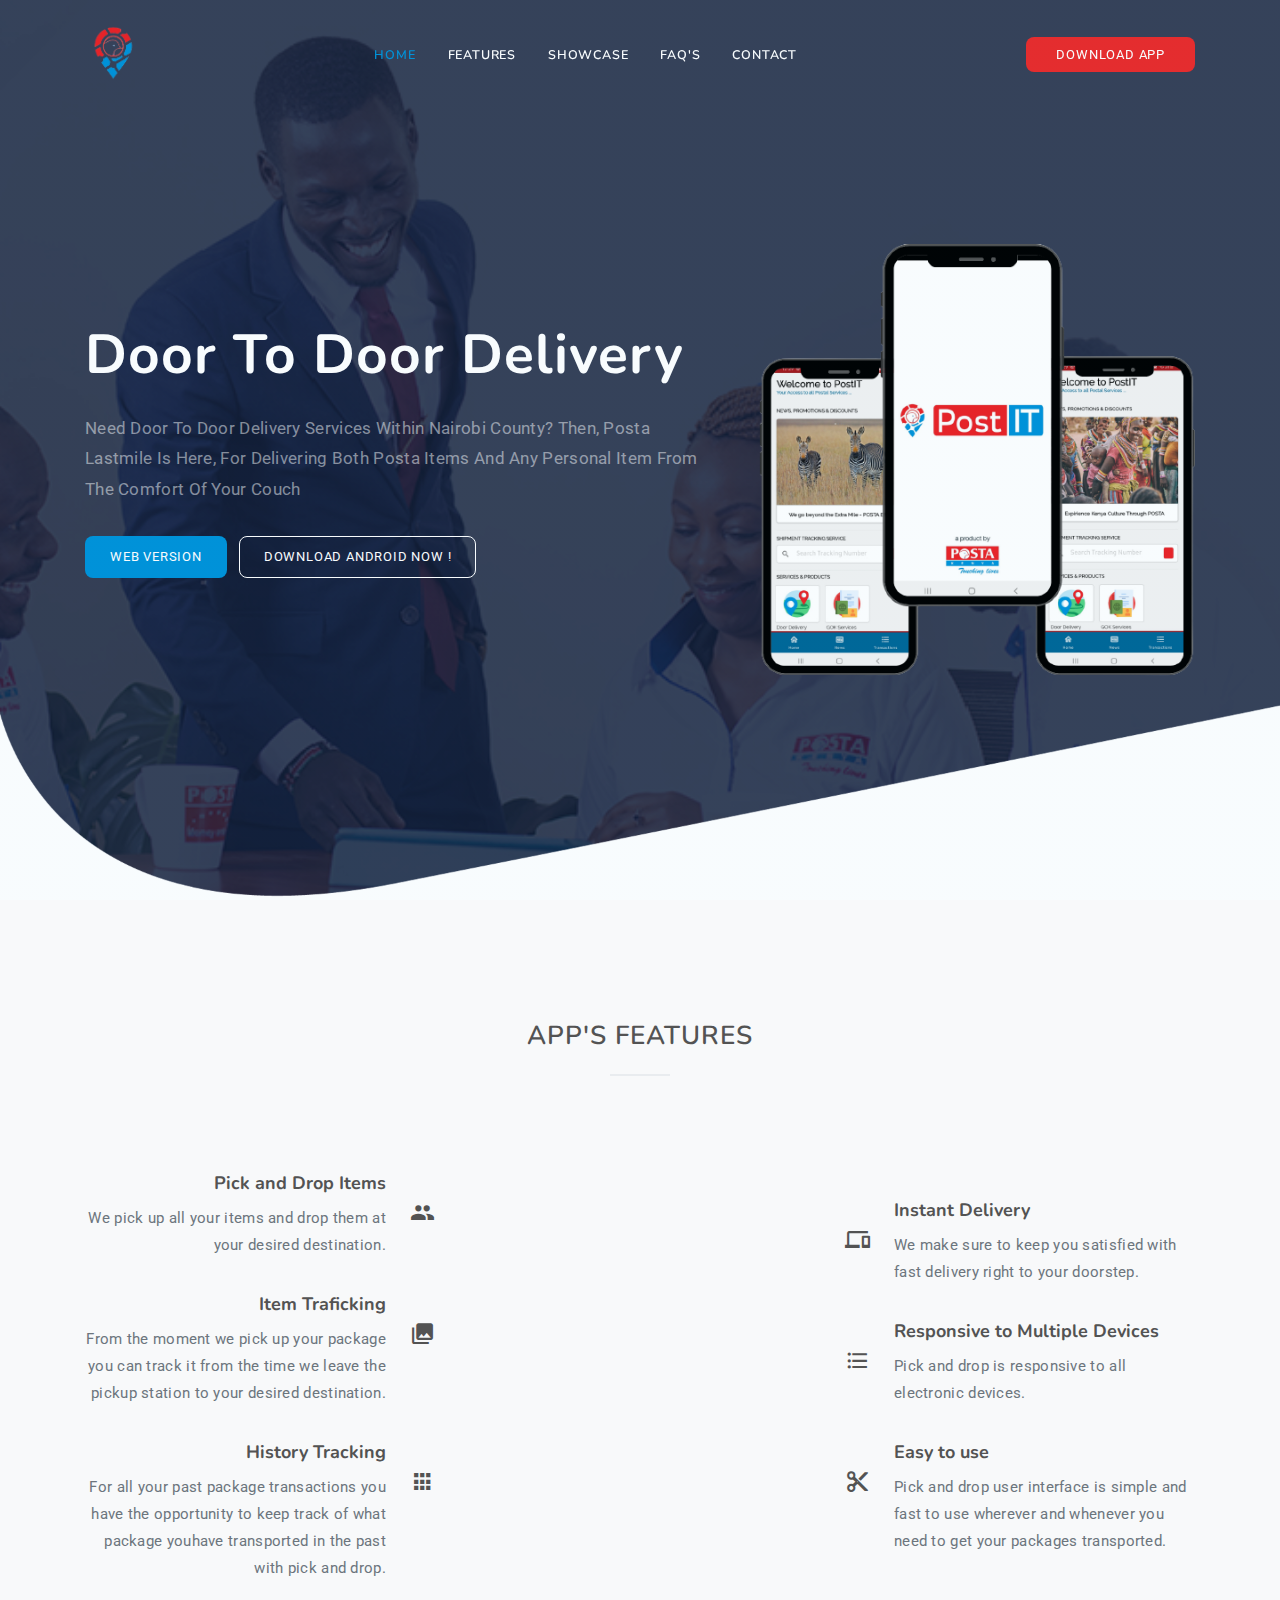
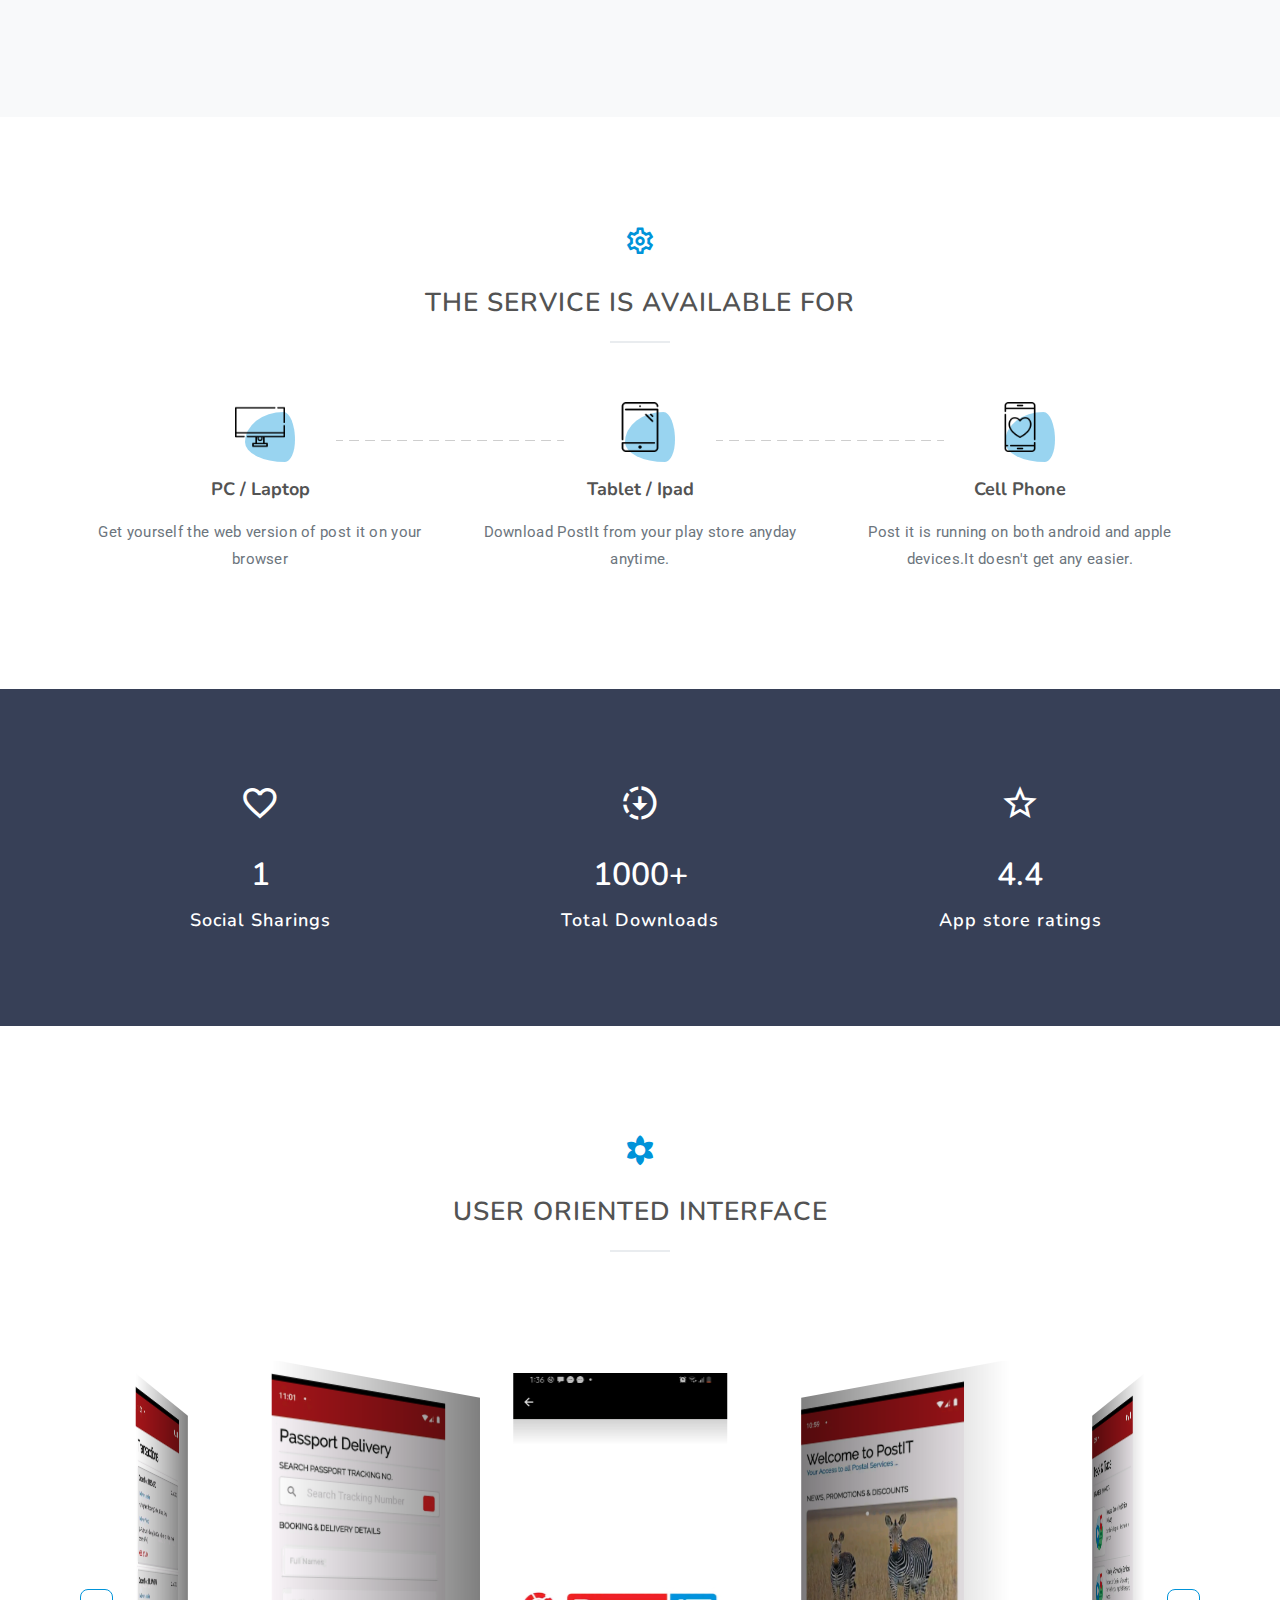
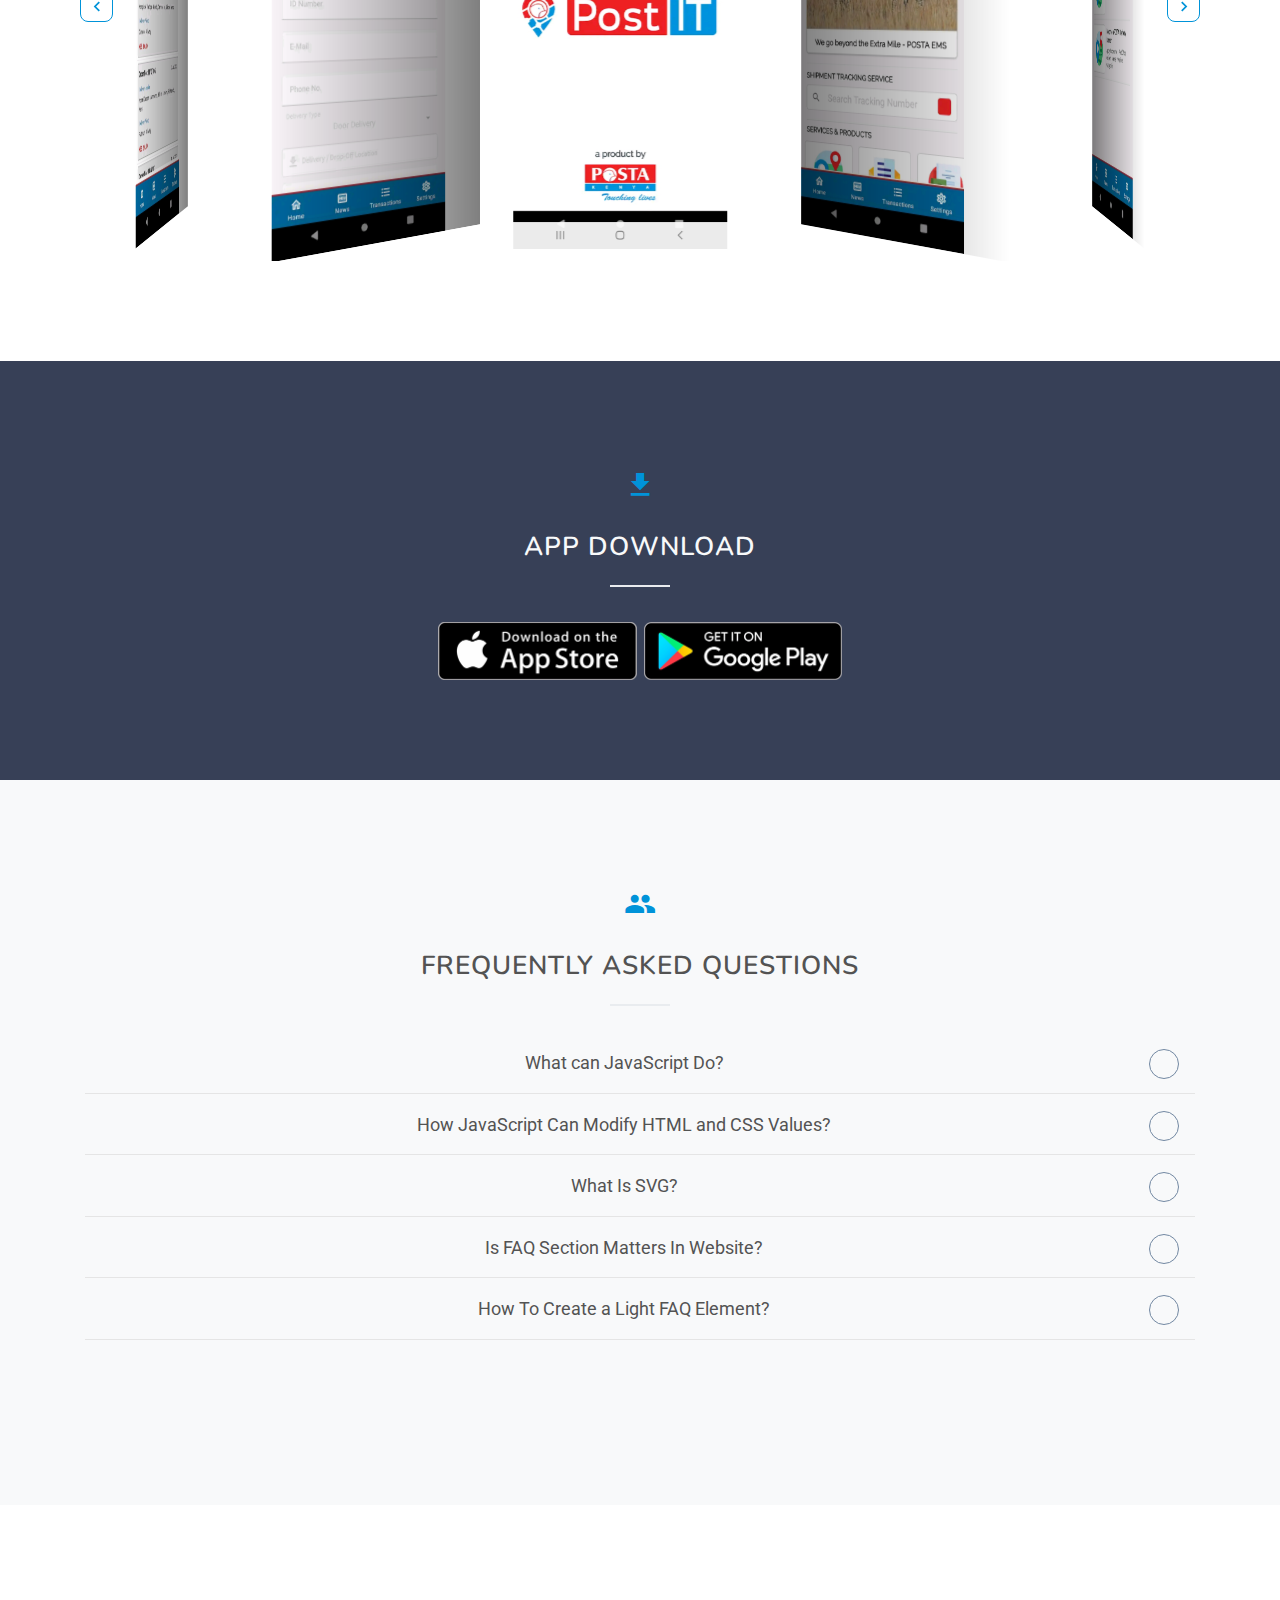
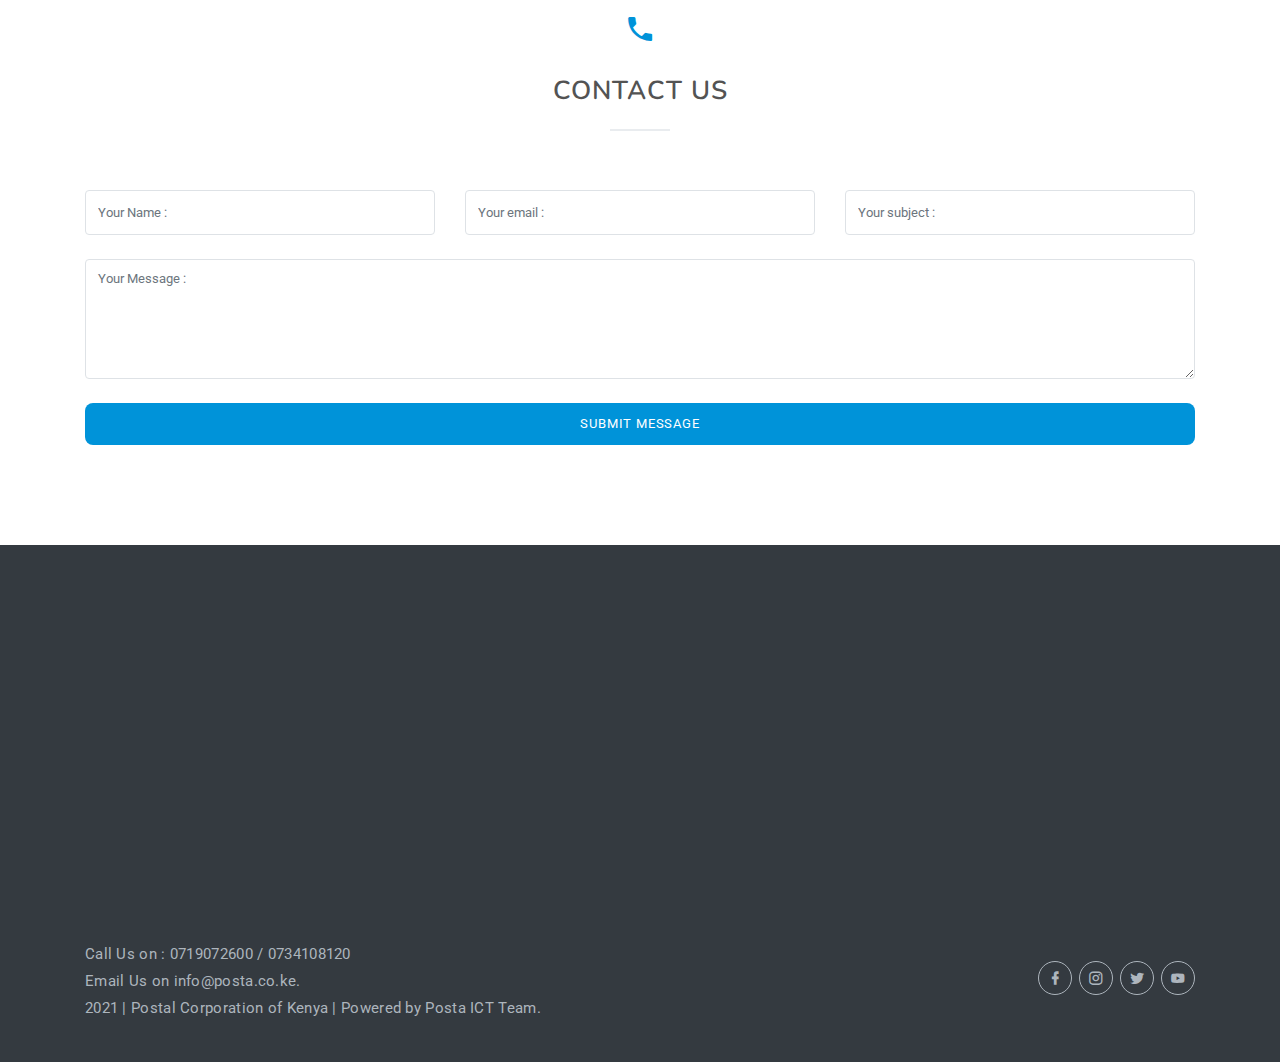
==== index.html @ a4cc1efd "Initial commit" ====
<!DOCTYPE html>
    <html lang="en">
<head>
        <meta charset="utf-8" />
        <title>Post It - Postal Corporation of Kenya</title>
        <meta name="viewport" content="width=device-width, initial-scale=1.0">
        <meta name="keywords" content="bootstrap 4, premium, marketing, multipurpose" />
        <meta content="Themesdesign" name="author" />
        <!-- favicon -->
        <link rel="shortcut icon" href="images/prt2.png">
        <!-- Bootstrap -->
        <link href="css/bootstrap.min.css" rel="stylesheet" type="text/css" />
        <!-- Magnific -->
        <link href="css/magnific-popup.css" rel="stylesheet" type="text/css" />
        <!-- Icon -->
        <link href="css/materialdesignicons.min.css" rel="stylesheet" type="text/css" />
        <link href="css/pe-icon-7-stroke.css" rel="stylesheet" type="text/css" />          
        <!-- SLICK SLIDER -->
        <link rel="stylesheet" href="css/owl.carousel.min.css"/> 
        <link rel="stylesheet" href="css/owl.theme.css"/> 
        <link rel="stylesheet" href="css/owl.transitions.css"/>   
        <!-- Swiper CSS -->
        <link rel="stylesheet" href="css/swiper.min.css">
        <!-- Animation -->
        <link rel="stylesheet" href="css/aos.css">
        <!-- Custom Css -->
        <link href="css/style.css" rel="stylesheet" type="text/css" />

        <link rel='stylesheet' href='https://code.ionicframework.com/ionicons/2.0.1/css/ionicons.min.css'>

    </head>

    <body>
        <!-- Loader -->
        <div id="preloader">
            <div id="status">
                <div class="sk-circle">

                    <div class="sk-circle1 sk-child"></div>
                    <div class="sk-circle2 sk-child"></div>
                    <div class="sk-circle3 sk-child"></div>
                    <div class="sk-circle4 sk-child"></div>
                    <div class="sk-circle5 sk-child"></div>
                    <div class="sk-circle6 sk-child"></div>
                    <div class="sk-circle7 sk-child"></div>
                    <div class="sk-circle8 sk-child"></div>
                    <div class="sk-circle9 sk-child"></div>
                    <div class="sk-circle10 sk-child"></div>
                    <div class="sk-circle11 sk-child"></div>
                    <div class="sk-circle12 sk-child"></div>
                </div>
            </div>
        </div>
        <!-- Loader -->

        <!-- Navbar Start -->
        <nav class="navbar navbar-expand-lg fixed-top navbar-custom navbar-light sticky">
    		<div class="container">
			    <a class="navbar-brand" href="#">
                    <!-- Applock -->
                    <img src="images/prt2.png" class="l-dark" height="60" alt="">
                    <img src="images/prt2.png" class="l-light" height="60" alt="">
                </a>
			    <button class="navbar-toggler" type="button" data-toggle="collapse" data-target="#navbarCollapse" aria-controls="navbarCollapse" aria-expanded="false" aria-label="Toggle navigation">
			        <span class="mdi mdi-menu"></span>
			    </button><!--end button-->

			    <div class="collapse navbar-collapse" id="navbarCollapse">
			        <ul class="navbar-nav mx-auto">
			            <li class="nav-item active">
			                <a class="nav-link" href="#home">Home</a>
			            </li><!--end nav item-->
			            <li class="nav-item">
			                <a class="nav-link" href="#services">Features</a>
			            </li><!--end nav item-->
			            <li class="nav-item">
			                <a class="nav-link" href="#work">Showcase</a>
			            </li><!--end nav item-->
			            <li class="nav-item">
			                <a class="nav-link" href="#team">FAQ's</a>
			            </li><!--end nav item-->
			            <li class="nav-item">
			                <a class="nav-link" href="#contact">Contact</a>
			            </li><!--end nav item-->
                    </ul><!--end navbar nav-->
                    <div>
                        <a href="#download" class="login-button mouse-down ml-3">Download App</a>
                    </div><!--end login button-->
			    </div><!--end collapse-->
		    </div><!--end container-->
		</nav><!--end navbar-->
        <!-- Navbar End -->

        <!-- HOME START-->
        <section class="bg-home" style="background-image:url('images/postitab.png')" id="home">
            <div class="bg-overlay"></div>
            <div class="home-center">
                <div class="home-desc-center">
                    <div class="container">
                        <div class="row align-items-center">
                            <div class="col-lg-7 col-md-6">
                                <div class="title-heading">

                                    <h1 class="heading text-white mb-3">Door To Door Delivery</h1>
                                    <p class="para-desc text-white-50">Need Door To Door Delivery Services Within Nairobi County? Then, Posta Lastmile Is Here, For Delivering Both Posta Items And Any Personal Item From The Comfort Of Your Couch</p>
                                    <div class="mt-4 pt-2">
                                        <a href="#" class="btn btn-custom mb-2 mr-2">Web Version</a>
                                        <a href="#" class="btn btn-outline-white mb-2">Download Android now !</a>
                                    </div>
                                </div>
                            </div><!--end col-->

                            <div class="col-lg-5 col-md-6 mt-4 pt-2">
                                <div class="home-img text-md-right">
                                    <img src="images/home/android2.png" class="img-fluid mover-img" alt="">
                                </div>
                            </div><!--end col-->
                        </div><!--end row-->
                    </div><!--end container--> 
                    <div class="container-fluid">
                        <div class="row">
                            <div class="home-shape">
                                <img src="images/shp01.png" alt="" class="img-fluid mx-auto d-block">
                            </div>
                        </div><!--end row-->
                    </div><!--end container fluid-->
                </div><!--end home desc center-->
            </div><!--end home center-->
        </section><!--end section-->
        <!-- HOME END-->

       

        <!-- Feature Start -->
        <section class="section bg-light" id="services">
            <div class="container">
                <div class="row">
                    <div class="col-12">
                        <div class="section-title text-center">
                            <h4 class="title text-uppercase mt-3 mb-5">App's Features</h4>
                        </div>
                    </div><!--end col-->
                </div><!--end row-->

                <div class="row services align-items-center">
                    <div class="col-lg-4 col-md-6">
                        <div class="core-service">
                            <div class="core-service-content mt-4 pt-2 fea-right text-right">
                                <div class="icon ml-4 mt-4">
                                    <i class="mdi mdi-account-multiple"></i>
                                </div>
                                <div class="content">
                                    <h4 class="title mb-2">Pick and Drop Items</h4>
                                    <p class="text-muted mb-0">We pick up all your items and drop them at your desired destination. </p>
                                </div>
                            </div>

                            <div class="core-service-content mt-4 pt-2 fea-right text-right">
                                <div class="icon ml-4 mt-4">
                                    <i class="mdi mdi-image-multiple"></i>
                                </div>
                                <div class="content">
                                    <h4 class="title mb-2">Item Traficking</h4>
                                    <p class="text-muted mb-0">From the moment we pick up your package you can track it from the time we leave the pickup station to your desired destination.</p>
                                </div>
                            </div>

                            <div class="core-service-content mt-4 pt-2 fea-right text-right">
                                <div class="icon ml-4 mt-4">
                                    <i class="mdi mdi-apps"></i>
                                </div>
                                <div class="content">
                                    <h4 class="title mb-2">History Tracking</h4>
                                    <p class="text-muted mb-0">For all your past package transactions you have the opportunity to keep track of what package youhave transported in the past with pick and drop.</p>
                                </div>
                            </div>
                        </div>
                    </div><!--end col-->

                    <div class="col-lg-4 mt-4 pt-2 core-service-img">
                        <div class="ml-lg-4 mr-lg-4">
                            <img src="images/home/top.png" class="img-fluid mx-auto" data-aos="zoom-in-down" alt="">
                        </div>
                    </div><!--end col-->

                    <div class="col-lg-4 col-md-6">
                        <div class="core-service">
                            <div class="core-service-content mt-4 pt-2 fea-left">
                                <div class="icon mr-4 mt-4">
                                    <i class="mdi mdi-cellphone-link"></i>
                                </div>
                                <div class="content">
                                    <h4 class="title mb-2">Instant Delivery</h4>
                                    <p class="text-muted mb-0">We make sure to keep you satisfied with fast delivery right to your doorstep. </p>
                                </div>
                            </div>

                            <div class="core-service-content mt-4 pt-2 fea-left">
                                <div class="icon mr-4 mt-4">
                                    <i class="mdi mdi-format-list-bulleted"></i>
                                </div>
                                <div class="content">
                                    <h4 class="title mb-2">Responsive to Multiple Devices</h4>
                                    <p class="text-muted mb-0">Pick and drop is responsive to all electronic devices.</p>
                                </div>
                            </div>

                            <div class="core-service-content mt-4 pt-2 fea-left">
                                <div class="icon mr-4 mt-4">
                                    <i class="mdi mdi-content-cut"></i>
                                </div>
                                <div class="content">
                                    <h4 class="title mb-2">Easy to use</h4>
                                    <p class="text-muted mb-0">Pick and drop user interface is simple and fast to use wherever and whenever you need to get your packages transported.</p>
                                </div>
                            </div>
                        </div>
                    </div><!--end col-->
                </div><!--end row-->
            </div><!--end container-->
        </section><!--end section-->
        <!-- Feature End -->


        <!-- Available Feature Start -->
        <section class="section">
            <div class="container">
                <div class="row">
                    <div class="col-12">
                        <div class="section-title text-center">
                            <i class="mdi mdi-settings-outline text-custom h2"></i>
                            <h4 class="title text-uppercase mt-3 mb-5">The Service Is Available For</h4>
                            
                        </div>
                    </div><!--end col-->
                </div><!--end row-->

                <div class="row">
                    <div class="col-md-4 mt-4 pt-2">
                        <div class="device-feature device-border text-center">
                            <div class="icon mb-4 position-relative d-inline-block">
                                <img src="images/icon/pc.png" class="img-fluid" alt="">
                            </div>
                            <div class="content">
                                <h4 class="title mb-3">PC / Laptop</h4>
                                <p class="text-muted">Get yourself the web version of post it on your browser</p>
                            </div>
                        </div>
                    </div><!--end col-->
                    
                    <div class="col-md-4 mt-4 pt-2">
                        <div class="device-feature device-border text-center">
                            <div class="icon mb-4 position-relative d-inline-block">
                                <img src="images/icon/ipad.png" class="img-fluid" alt="">
                            </div>
                            <div class="content">
                                <h4 class="title mb-3">Tablet / Ipad</h4>
                                <p class="text-muted">Download PostIt from your play store anyday anytime.</p>
                            </div>
                        </div>
                    </div><!--end col-->
                    
                    <div class="col-md-4 mt-4 pt-2">
                        <div class="device-feature text-center">
                            <div class="icon mb-4 position-relative d-inline-block">
                                <img src="images/icon/app.png" class="img-fluid" alt="">
                            </div>
                            <div class="content">
                                <h4 class="title mb-3"> Cell Phone</h4>
                                <p class="text-muted">Post it is running on both android and apple devices.It doesn't get any easier.</p>
                            </div>
                        </div>
                    </div><!--end col-->
                </div><!--end row -->

            </div><!--end container -->
        </section><!--end section-->
        <!-- Available Feature Start -->

        <!-- START COUNTER -->
        <section class="bg-counter" style="background: url('images/postit2.jpg') fixed center center;">
            <div class="bg-overlay"></div>
            <div class="container">
                <div class="row" id="counter">
                    

                    <div class="col-lg-4 col-md-6 p-4">
                        <div class="counter-box text-center">
                            <div class="counter-icon">
                                <i class="mdi mdi-heart-outline text-white"></i>
                            </div>
                            <h2 class="counter-value mt-3 text-white" data-count="1853">1</h2>
                            <h5 class="counter-head text-white">Social Sharings</h5>
                        </div><!--end counter box-->
                    </div><!--end col-->

                    <div class="col-lg-4 col-md-6 p-4">
                        <div class="counter-box text-center">
                            <div class="counter-icon">
                                <i class="mdi mdi-progress-download text-white"></i>
                            </div>
                            <h2 class="counter-value mt-3 text-white" data-count="1000">1000+</h2>
                            <h5 class="counter-head text-white">Total Downloads</h5>
                        </div><!--end counter box-->
                    </div><!--end col-->

                    <div class="col-lg-4 col-md-6 p-4">
                        <div class="counter-box text-center">
                            <div class="counter-icon">
                                <i class="mdi mdi-star-outline text-white"></i>
                            </div>
                            <h2 class="counter-value mt-3 text-white" data-count="4.4">4.4</h2>
                            <h5 class="counter-head text-white">App store ratings</h5>
                        </div><!--end counter box-->
                    </div><!--end col-->
                </div><!--end row-->
            </div><!--end container-->
        </section><!--end section-->
        <!-- END COUTER -->

        <!-- START SCREENSHORT-->
        <section class="section" id="work">
            <div class="container">
                <div class="row">
                    <div class="col-12">
                        <div class="section-title text-center">
                            <i class="mdi mdi-image-filter-vintage text-custom h2"></i>
                            <h4 class="title text-uppercase mt-3 mb-5">User Oriented Interface</h4>
                        </div>
                    </div><!--end col-->
                </div><!--end row-->
    
                <!-- Swiper -->
                <div class="row justify-content-center mt-4 pt-2">
                    <div class="col-12 swiper-container">
                        <div class="swiper-wrapper" >
                            <div class="swiper-slide"><img src="images/sc/a.jpg" class="img-fluid" alt=""></div>
                            <div class="swiper-slide"><img src="images/sc/b.jpg" class="img-fluid" alt=""></div>
                            <div class="swiper-slide"><img src="images/sc/c.jpg" class="img-fluid" alt=""></div>
                            <div class="swiper-slide"><img src="images/sc/d.jpg" class="img-fluid" alt=""></div>
                            <div class="swiper-slide"><img src="images/sc/e.jpg" class="img-fluid" alt=""></div>
                            <div class="swiper-slide"><img src="images/sc/f.jpg" class="img-fluid" alt=""></div>
                            <div class="swiper-slide"><img src="images/sc/g.jpg" class="img-fluid" alt=""></div>
                        </div>    
                        <!-- Add Arrows  -->
                        <div class="swiper-button-next">
                            <i class="mdi mdi-chevron-right"></i>
                        </div>
                        <div class="swiper-button-prev ">
                            <i class="mdi mdi-chevron-left"></i>
                        </div>    
                    </div>

                    
                </div><!--end row-->
            </div><!--end container-->
        </section><!--end section-->
        <!-- END SCREENSHORT -->

     

        <!-- CTA Download Start -->
        <section class="section" style="background:url('images/download.jpg') fixed center center;" id="download">
            <div class="bg-overlay"></div>
            <div class="container">
                <div class="row">
                    <div class="col-12">
                        <div class="section-title text-center">
                            <i class="mdi mdi-download text-custom h2"></i>
                            <h4 class="title text-uppercase text-light mt-3 mb-5">App Download</h4>
                        </div>
                    </div><!--end col-->
                </div><!--end row-->

                <div class="row justify-content-center">
                    <div class="col-md-10">
                        <ul class="list-unstyled mb-0 app-download text-center">
                            <li class="list-inline-item"><a href="javascript:void(0)"><img src="images/apple.png" class="img-fluid mt-2" alt=""></a></li>
                            <li class="list-inline-item"><a href="javascript:void(0)"><img src="images/google.png" class="img-fluid mt-2" alt=""></a></li>
                        </ul>
                    </div><!--end col-->
                </div><!--end row-->
            </div><!--end container-->
        </section><!--end section-->
        <!-- CTA Download End -->

        <!-- Team Start -->
        <section class="section bg-light" id="team">
            <div class="container">
                <div class="row">
                    <div class="col-12">
                        <div class="section-title text-center">
                            <i class="mdi mdi-account-multiple text-custom h2"></i>
                            <h4 class="title text-uppercase mt-3 mb-5">Frequently Asked Questions</h4>
                                 <div class="accordion">
    <div class="accordion-item">
      <a>What can JavaScript Do?</a>
      <div class="content">
        <p>Lorem ipsum dolor sit amet, consectetur adipiscing elit, sed do eiusmod tempor incididunt ut labore et dolore magna aliqua. Elementum sagittis vitae et leo duis ut. Ut tortor pretium viverra suspendisse potenti.</p>
      </div>
    </div>
    <div class="accordion-item">
      <a>How JavaScript Can Modify HTML and CSS Values?</a>
      <div class="content">
        <p>Lorem ipsum dolor sit amet, consectetur adipiscing elit, sed do eiusmod tempor incididunt ut labore et dolore magna aliqua. Elementum sagittis vitae et leo duis ut. Ut tortor pretium viverra suspendisse potenti.</p>
      </div>
    </div>
    <div class="accordion-item">
      <a>What Is SVG?</a>
      <div class="content">
        <p>Lorem ipsum dolor sit amet, consectetur adipiscing elit, sed do eiusmod tempor incididunt ut labore et dolore magna aliqua. Elementum sagittis vitae et leo duis ut. Ut tortor pretium viverra suspendisse potenti.</p>
      </div>
    </div>
    <div class="accordion-item">
      <a>Is FAQ Section Matters In Website?</a>
      <div class="content">
        <p>Lorem ipsum dolor sit amet, consectetur adipiscing elit, sed do eiusmod tempor incididunt ut labore et dolore magna aliqua. Elementum sagittis vitae et leo duis ut. Ut tortor pretium viverra suspendisse potenti.</p>
      </div>
    </div>
    <div class="accordion-item">
      <a>How To Create a Light FAQ Element?</a>
      <div class="content">
        <p>Lorem ipsum dolor sit amet, consectetur adipiscing elit, sed do eiusmod tempor incididunt ut labore et dolore magna aliqua. Elementum sagittis vitae et leo duis ut. Ut tortor pretium viverra suspendisse potenti.</p>
      </div>
    </div>
                        </div>
                    </div><!--end col-->
                </div><!--end row-->

                <div class="row">
                    <div class="col-lg-6 col-md-6 col-12 mt-4">
                        
                    </div><!--end col-->
                    
                    <div class="col-lg-6 col-md-6 col-12 mt-4">
                        
                    </div><!--end col-->
                    
                    
                </div><!--end row-->
            </div><!--end container-->
        </section><!--end section-->
        <!-- Team End -->

        <!-- Contact Start -->
        <section class="section" id="contact">
            <div class="container">
                <div class="row">
                    <div class="col-12">
                        <div class="section-title text-center">
                            <i class="mdi mdi-phone text-custom h2"></i>
                            <h4 class="title text-uppercase mt-3 mb-5">Contact us</h4>
                           </div>
                    </div><!--end col-->
                </div><!--end row-->

                <div class="row justify-content-center mt-4 pt-2">
                    <div class="col-lg-12">
                        <div class="custom-form mb-sm-30">
                            <div id="message"></div>
                            <form method="post" action="https://themesdesign.in/applock/layouts/php/contact.php" name="contact-form" id="contact-form">
                                <div class="row">
                                    <div class="col-lg-4 col-md-6">
                                        <div class="form-group position-relative mb-4">
                                            <input name="name" id="name" type="text" class="form-control" placeholder="Your Name :">
                                        </div>
                                    </div><!--end col-->
                                    <div class="col-lg-4 col-md-6">
                                        <div class="form-group position-relative mb-4">
                                            <input name="email" id="email" type="email" class="form-control" placeholder="Your email :">
                                        </div> 
                                    </div><!--end col-->
                                    <div class="col-lg-4 col-md-12">
                                        <div class="form-group position-relative mb-4">
                                            <input name="subject" id="subject" class="form-control" placeholder="Your subject :">
                                        </div>                                                                               
                                    </div><!--end col-->
                                    <div class="col-md-12">
                                        <div class="form-group position-relative mb-4">
                                            <textarea name="comments" id="comments" rows="4" class="form-control" placeholder="Your Message :"></textarea>
                                        </div>
                                    </div><!--end col-->
                                </div><!--end row-->

                                <div class="row">
                                    <div class="col-sm-12 text-center">
                                        <input type="submit" id="submit" name="send" class="submitBnt btn btn-custom w-100" value="Submit Message">
                                        <div id="simple-msg"></div>
                                    </div><!--end col-->
                                </div><!--end row-->
                            </form><!--end form-->
                        </div><!--end custom-form-->
                    </div><!--end col-->
                </div><!--end row-->
            </div><!--end container-->
        </section><!--end section-->
        <!-- Contact End -->

        <!-- Google Map Start -->
        <section class="bg-dark">
            <div class="container-fluid">
                <div class="row">
                    <div class="col-12 p-0">
                        <div class="map">
                            <iframe src="https://www.google.com/maps/embed?pb=!1m18!1m12!1m3!1d3988.813207613744!2d36.816549613947195!3d-1.286108399061945!2m3!1f0!2f0!3f0!3m2!1i1024!2i768!4f13.1!3m3!1m2!1s0x182f10d0b147c669%3A0x4c6abcd2302df5c9!2sPost%20office%20GPO%20Branch!5e0!3m2!1sen!2ske!4v1635634423546!5m2!1sen!2ske" width="600" height="450" style="border:0;" allowfullscreen="" loading="lazy"></iframe>
                        </div><!--end map-->
                    </div><!--end col-->
                </div><!--end row-->
            </div><!--end container-->
        </section><!--end section-->
        <!-- Google Map End -->

        <!-- Footer Start -->
        <footer class="footer bg-dark">
            <div class="container">
                <div class="row align-items-center">
                    <div class="col-sm-6">
                        <div class="text-sm-left">
                            <p class="mb-0">Call Us on : 0719072600 / 0734108120</p>
                            <p class="mb-0">Email Us on info@posta.co.ke.</p>
                            <p class="mb-0">2021 | Postal Corporation of Kenya | Powered by Posta ICT Team.</p>
                        </div>
                    </div><!--end col-->

                    <div class="col-sm-6">
                        <ul class="list-unstyled text-sm-right social-icon social mb-0 mt-4 mt-sm-0">
                            <li class="list-inline-item"><a href="#"><i class="mdi mdi-facebook"></i></a></li>
                            <li class="list-inline-item"><a href="#"><i class="mdi mdi-instagram"></i></a></li>
                            <li class="list-inline-item"><a href="#"><i class="mdi mdi-twitter"></i></a></li>
                            <li class="list-inline-item"><a href="#"><i class="mdi mdi-youtube"></i></a></li>
                        </ul>                        
                    </div><!--end col-->
                </div><!--end row-->
            </div><!--end container-->
        </footer><!--end footer-->
        <!-- Footer End -->
        
        <!-- Back to top -->
        <a href="#" class="back-to-top text-center" id="back-to-top"> 
            <i class="mdi mdi-chevron-up d-block"> </i> 
        </a>
        <!-- Back to top -->
         <script src="js/jquery.min.js"></script>
         <script src="js/function.js"></script>
        <script src="js/bootstrap.bundle.min.js"></script>
        <script src="js/jquery.easing.min.js"></script>
        <script src="js/scrollspy.min.js"></script>
        <!-- SLIDER -->
        <script src="js/owl.carousel.min.js"></script>
        <!-- Magnific Popup -->
        <script src="js/jquery.magnific-popup.min.js"></script>
        <!-- Contact -->
        <script src="js/contact.js"></script>
        <!-- Counter -->
        <script src="js/counter.init.js"></script>
        <!-- Swiper JS -->
        <script src="js/swiper.min.js"></script>
        <!-- Animation JS -->
        <script src="js/aos.js"></script>
        <!-- Plugin init -->
        <script src="js/plugin.init.js"></script>
        <!-- Main Js -->
        <script src="js/app.js"></script>
    </body>
</html>
---- css/pe-icon-7-stroke.css ----
@font-face {
	font-family: 'Pe-icon-7-stroke';
	src:url('../fonts/Pe-icon-7-strokebb1d.eot?d7yf1v');
	src:url('../fonts/Pe-icon-7-stroked41d.eot?#iefixd7yf1v') format('embedded-opentype'),
		url('../fonts/Pe-icon-7-strokebb1d.woff?d7yf1v') format('woff'),
		url('../fonts/Pe-icon-7-strokebb1d.ttf?d7yf1v') format('truetype'),
		url('../fonts/Pe-icon-7-strokebb1d.svg?d7yf1v#Pe-icon-7-stroke') format('svg');
	font-weight: normal;
	font-style: normal;
}

[class^="pe-7s-"], [class*=" pe-7s-"] {
	display: inline-block;
	font-family: 'Pe-icon-7-stroke';
	speak: none;
	font-style: normal;
	font-weight: normal;
	font-variant: normal;
	text-transform: none;
	line-height: 1;

	/* Better Font Rendering =========== */
	-webkit-font-smoothing: antialiased;
	-moz-osx-font-smoothing: grayscale;
}

.pe-7s-album:before {
	content: "\e6aa";
}
.pe-7s-arc:before {
	content: "\e6ab";
}
.pe-7s-back-2:before {
	content: "\e6ac";
}
.pe-7s-bandaid:before {
	content: "\e6ad";
}
.pe-7s-car:before {
	content: "\e6ae";
}
.pe-7s-diamond:before {
	content: "\e6af";
}
.pe-7s-door-lock:before {
	content: "\e6b0";
}
.pe-7s-eyedropper:before {
	content: "\e6b1";
}
.pe-7s-female:before {
	content: "\e6b2";
}
.pe-7s-gym:before {
	content: "\e6b3";
}
.pe-7s-hammer:before {
	content: "\e6b4";
}
.pe-7s-headphones:before {
	content: "\e6b5";
}
.pe-7s-helm:before {
	content: "\e6b6";
}
.pe-7s-hourglass:before {
	content: "\e6b7";
}
.pe-7s-leaf:before {
	content: "\e6b8";
}
.pe-7s-magic-wand:before {
	content: "\e6b9";
}
.pe-7s-male:before {
	content: "\e6ba";
}
.pe-7s-map-2:before {
	content: "\e6bb";
}
.pe-7s-next-2:before {
	content: "\e6bc";
}
.pe-7s-paint-bucket:before {
	content: "\e6bd";
}
.pe-7s-pendrive:before {
	content: "\e6be";
}
.pe-7s-photo:before {
	content: "\e6bf";
}
.pe-7s-piggy:before {
	content: "\e6c0";
}
.pe-7s-plugin:before {
	content: "\e6c1";
}
.pe-7s-refresh-2:before {
	content: "\e6c2";
}
.pe-7s-rocket:before {
	content: "\e6c3";
}
.pe-7s-settings:before {
	content: "\e6c4";
}
.pe-7s-shield:before {
	content: "\e6c5";
}
.pe-7s-smile:before {
	content: "\e6c6";
}
.pe-7s-usb:before {
	content: "\e6c7";
}
.pe-7s-vector:before {
	content: "\e6c8";
}
.pe-7s-wine:before {
	content: "\e6c9";
}
.pe-7s-cloud-upload:before {
	content: "\e68a";
}
.pe-7s-cash:before {
	content: "\e68c";
}
.pe-7s-close:before {
	content: "\e680";
}
.pe-7s-bluetooth:before {
	content: "\e68d";
}
.pe-7s-cloud-download:before {
	content: "\e68b";
}
.pe-7s-way:before {
	content: "\e68e";
}
.pe-7s-close-circle:before {
	content: "\e681";
}
.pe-7s-id:before {
	content: "\e68f";
}
.pe-7s-angle-up:before {
	content: "\e682";
}
.pe-7s-wristwatch:before {
	content: "\e690";
}
.pe-7s-angle-up-circle:before {
	content: "\e683";
}
.pe-7s-world:before {
	content: "\e691";
}
.pe-7s-angle-right:before {
	content: "\e684";
}
.pe-7s-volume:before {
	content: "\e692";
}
.pe-7s-angle-right-circle:before {
	content: "\e685";
}
.pe-7s-users:before {
	content: "\e693";
}
.pe-7s-angle-left:before {
	content: "\e686";
}
.pe-7s-user-female:before {
	content: "\e694";
}
.pe-7s-angle-left-circle:before {
	content: "\e687";
}
.pe-7s-up-arrow:before {
	content: "\e695";
}
.pe-7s-angle-down:before {
	content: "\e688";
}
.pe-7s-switch:before {
	content: "\e696";
}
.pe-7s-angle-down-circle:before {
	content: "\e689";
}
.pe-7s-scissors:before {
	content: "\e697";
}
.pe-7s-wallet:before {
	content: "\e600";
}
.pe-7s-safe:before {
	content: "\e698";
}
.pe-7s-volume2:before {
	content: "\e601";
}
.pe-7s-volume1:before {
	content: "\e602";
}
.pe-7s-voicemail:before {
	content: "\e603";
}
.pe-7s-video:before {
	content: "\e604";
}
.pe-7s-user:before {
	content: "\e605";
}
.pe-7s-upload:before {
	content: "\e606";
}
.pe-7s-unlock:before {
	content: "\e607";
}
.pe-7s-umbrella:before {
	content: "\e608";
}
.pe-7s-trash:before {
	content: "\e609";
}
.pe-7s-tools:before {
	content: "\e60a";
}
.pe-7s-timer:before {
	content: "\e60b";
}
.pe-7s-ticket:before {
	content: "\e60c";
}
.pe-7s-target:before {
	content: "\e60d";
}
.pe-7s-sun:before {
	content: "\e60e";
}
.pe-7s-study:before {
	content: "\e60f";
}
.pe-7s-stopwatch:before {
	content: "\e610";
}
.pe-7s-star:before {
	content: "\e611";
}
.pe-7s-speaker:before {
	content: "\e612";
}
.pe-7s-signal:before {
	content: "\e613";
}
.pe-7s-shuffle:before {
	content: "\e614";
}
.pe-7s-shopbag:before {
	content: "\e615";
}
.pe-7s-share:before {
	content: "\e616";
}
.pe-7s-server:before {
	content: "\e617";
}
.pe-7s-search:before {
	content: "\e618";
}
.pe-7s-film:before {
	content: "\e6a5";
}
.pe-7s-science:before {
	content: "\e619";
}
.pe-7s-disk:before {
	content: "\e6a6";
}
.pe-7s-ribbon:before {
	content: "\e61a";
}
.pe-7s-repeat:before {
	content: "\e61b";
}
.pe-7s-refresh:before {
	content: "\e61c";
}
.pe-7s-add-user:before {
	content: "\e6a9";
}
.pe-7s-refresh-cloud:before {
	content: "\e61d";
}
.pe-7s-paperclip:before {
	content: "\e69c";
}
.pe-7s-radio:before {
	content: "\e61e";
}
.pe-7s-note2:before {
	content: "\e69d";
}
.pe-7s-print:before {
	content: "\e61f";
}
.pe-7s-network:before {
	content: "\e69e";
}
.pe-7s-prev:before {
	content: "\e620";
}
.pe-7s-mute:before {
	content: "\e69f";
}
.pe-7s-power:before {
	content: "\e621";
}
.pe-7s-medal:before {
	content: "\e6a0";
}
.pe-7s-portfolio:before {
	content: "\e622";
}
.pe-7s-like2:before {
	content: "\e6a1";
}
.pe-7s-plus:before {
	content: "\e623";
}
.pe-7s-left-arrow:before {
	content: "\e6a2";
}
.pe-7s-play:before {
	content: "\e624";
}
.pe-7s-key:before {
	content: "\e6a3";
}
.pe-7s-plane:before {
	content: "\e625";
}
.pe-7s-joy:before {
	content: "\e6a4";
}
.pe-7s-photo-gallery:before {
	content: "\e626";
}
.pe-7s-pin:before {
	content: "\e69b";
}
.pe-7s-phone:before {
	content: "\e627";
}
.pe-7s-plug:before {
	content: "\e69a";
}
.pe-7s-pen:before {
	content: "\e628";
}
.pe-7s-right-arrow:before {
	content: "\e699";
}
.pe-7s-paper-plane:before {
	content: "\e629";
}
.pe-7s-delete-user:before {
	content: "\e6a7";
}
.pe-7s-paint:before {
	content: "\e62a";
}
.pe-7s-bottom-arrow:before {
	content: "\e6a8";
}
.pe-7s-notebook:before {
	content: "\e62b";
}
.pe-7s-note:before {
	content: "\e62c";
}
.pe-7s-next:before {
	content: "\e62d";
}
.pe-7s-news-paper:before {
	content: "\e62e";
}
.pe-7s-musiclist:before {
	content: "\e62f";
}
.pe-7s-music:before {
	content: "\e630";
}
.pe-7s-mouse:before {
	content: "\e631";
}
.pe-7s-more:before {
	content: "\e632";
}
.pe-7s-moon:before {
	content: "\e633";
}
.pe-7s-monitor:before {
	content: "\e634";
}
.pe-7s-micro:before {
	content: "\e635";
}
.pe-7s-menu:before {
	content: "\e636";
}
.pe-7s-map:before {
	content: "\e637";
}
.pe-7s-map-marker:before {
	content: "\e638";
}
.pe-7s-mail:before {
	content: "\e639";
}
.pe-7s-mail-open:before {
	content: "\e63a";
}
.pe-7s-mail-open-file:before {
	content: "\e63b";
}
.pe-7s-magnet:before {
	content: "\e63c";
}
.pe-7s-loop:before {
	content: "\e63d";
}
.pe-7s-look:before {
	content: "\e63e";
}
.pe-7s-lock:before {
	content: "\e63f";
}
.pe-7s-lintern:before {
	content: "\e640";
}
.pe-7s-link:before {
	content: "\e641";
}
.pe-7s-like:before {
	content: "\e642";
}
.pe-7s-light:before {
	content: "\e643";
}
.pe-7s-less:before {
	content: "\e644";
}
.pe-7s-keypad:before {
	content: "\e645";
}
.pe-7s-junk:before {
	content: "\e646";
}
.pe-7s-info:before {
	content: "\e647";
}
.pe-7s-home:before {
	content: "\e648";
}
.pe-7s-help2:before {
	content: "\e649";
}
.pe-7s-help1:before {
	content: "\e64a";
}
.pe-7s-graph3:before {
	content: "\e64b";
}
.pe-7s-graph2:before {
	content: "\e64c";
}
.pe-7s-graph1:before {
	content: "\e64d";
}
.pe-7s-graph:before {
	content: "\e64e";
}
.pe-7s-global:before {
	content: "\e64f";
}
.pe-7s-gleam:before {
	content: "\e650";
}
.pe-7s-glasses:before {
	content: "\e651";
}
.pe-7s-gift:before {
	content: "\e652";
}
.pe-7s-folder:before {
	content: "\e653";
}
.pe-7s-flag:before {
	content: "\e654";
}
.pe-7s-filter:before {
	content: "\e655";
}
.pe-7s-file:before {
	content: "\e656";
}
.pe-7s-expand1:before {
	content: "\e657";
}
.pe-7s-exapnd2:before {
	content: "\e658";
}
.pe-7s-edit:before {
	content: "\e659";
}
.pe-7s-drop:before {
	content: "\e65a";
}
.pe-7s-drawer:before {
	content: "\e65b";
}
.pe-7s-download:before {
	content: "\e65c";
}
.pe-7s-display2:before {
	content: "\e65d";
}
.pe-7s-display1:before {
	content: "\e65e";
}
.pe-7s-diskette:before {
	content: "\e65f";
}
.pe-7s-date:before {
	content: "\e660";
}
.pe-7s-cup:before {
	content: "\e661";
}
.pe-7s-culture:before {
	content: "\e662";
}
.pe-7s-crop:before {
	content: "\e663";
}
.pe-7s-credit:before {
	content: "\e664";
}
.pe-7s-copy-file:before {
	content: "\e665";
}
.pe-7s-config:before {
	content: "\e666";
}
.pe-7s-compass:before {
	content: "\e667";
}
.pe-7s-comment:before {
	content: "\e668";
}
.pe-7s-coffee:before {
	content: "\e669";
}
.pe-7s-cloud:before {
	content: "\e66a";
}
.pe-7s-clock:before {
	content: "\e66b";
}
.pe-7s-check:before {
	content: "\e66c";
}
.pe-7s-chat:before {
	content: "\e66d";
}
.pe-7s-cart:before {
	content: "\e66e";
}
.pe-7s-camera:before {
	content: "\e66f";
}
.pe-7s-call:before {
	content: "\e670";
}
.pe-7s-calculator:before {
	content: "\e671";
}
.pe-7s-browser:before {
	content: "\e672";
}
.pe-7s-box2:before {
	content: "\e673";
}
.pe-7s-box1:before {
	content: "\e674";
}
.pe-7s-bookmarks:before {
	content: "\e675";
}
.pe-7s-bicycle:before {
	content: "\e676";
}
.pe-7s-bell:before {
	content: "\e677";
}
.pe-7s-battery:before {
	content: "\e678";
}
.pe-7s-ball:before {
	content: "\e679";
}
.pe-7s-back:before {
	content: "\e67a";
}
.pe-7s-attention:before {
	content: "\e67b";
}
.pe-7s-anchor:before {
	content: "\e67c";
}
.pe-7s-albums:before {
	content: "\e67d";
}
.pe-7s-alarm:before {
	content: "\e67e";
}
.pe-7s-airplay:before {
	content: "\e67f";
}
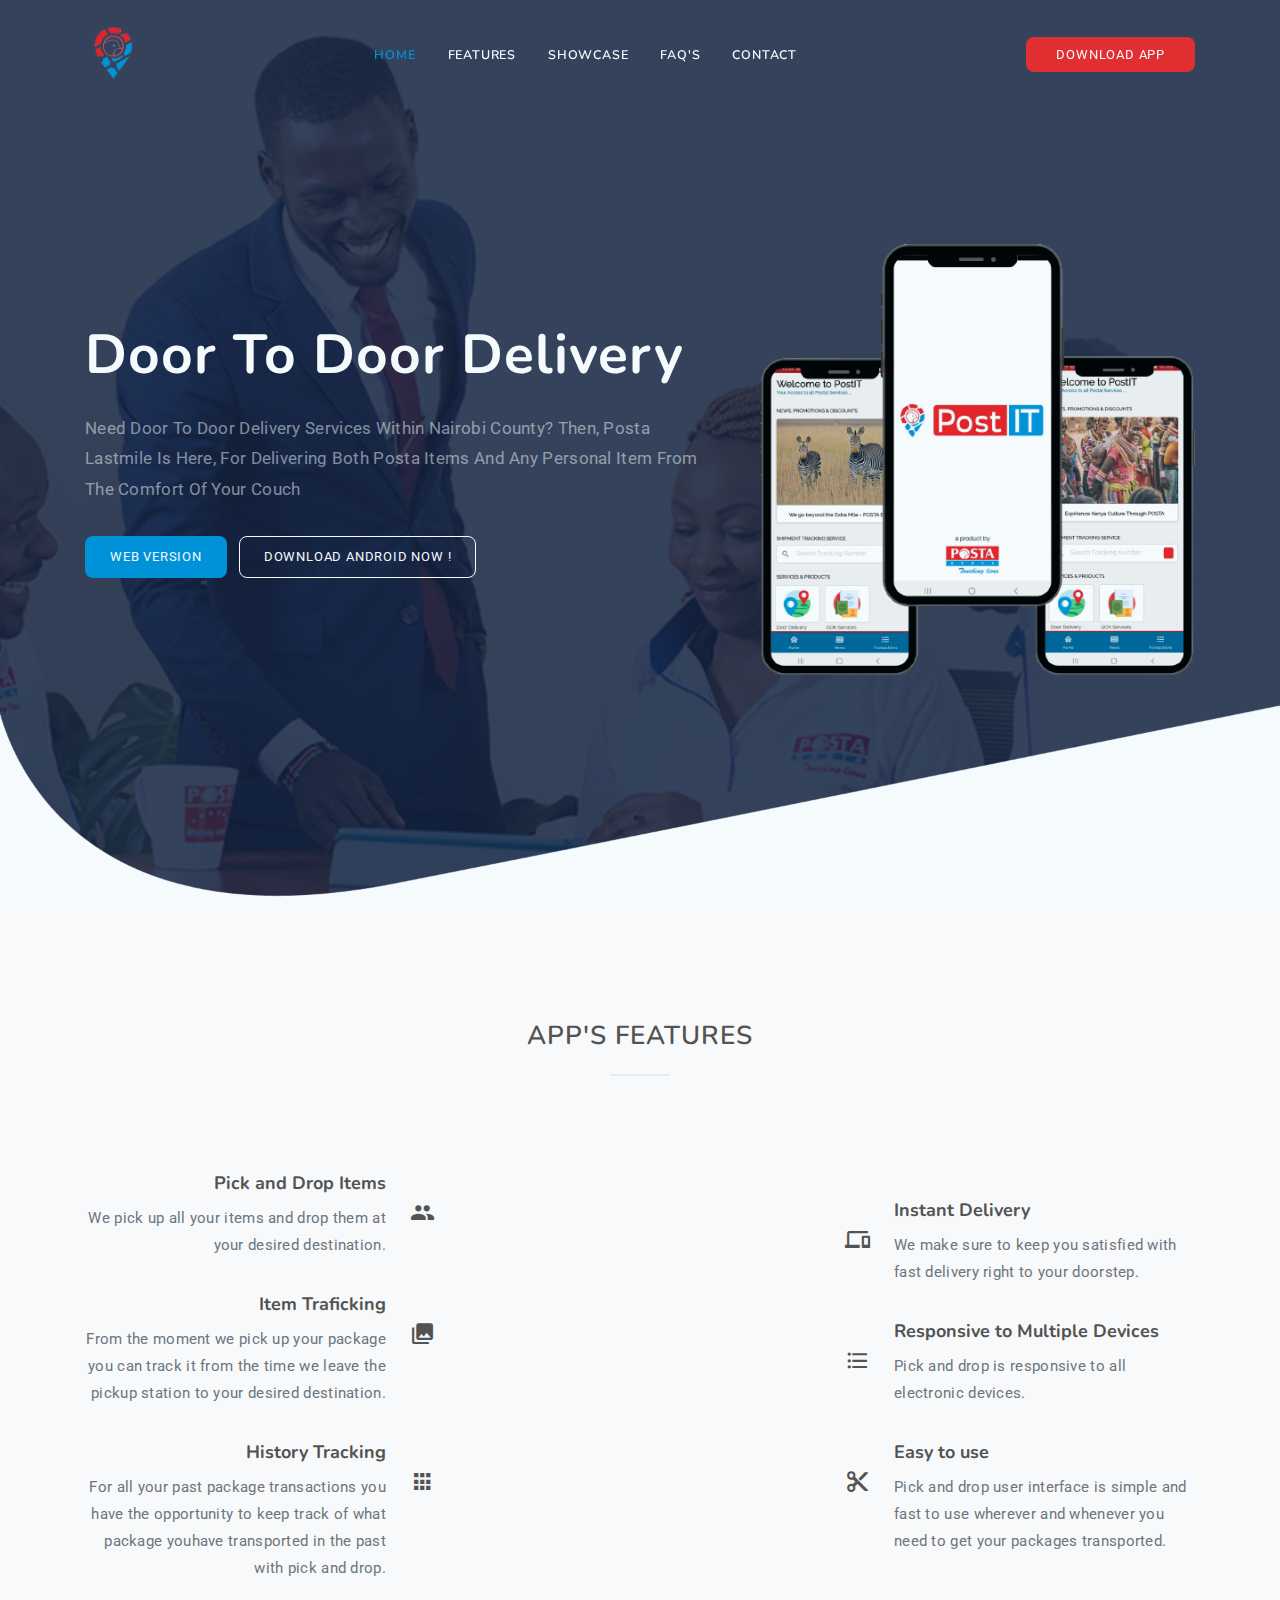
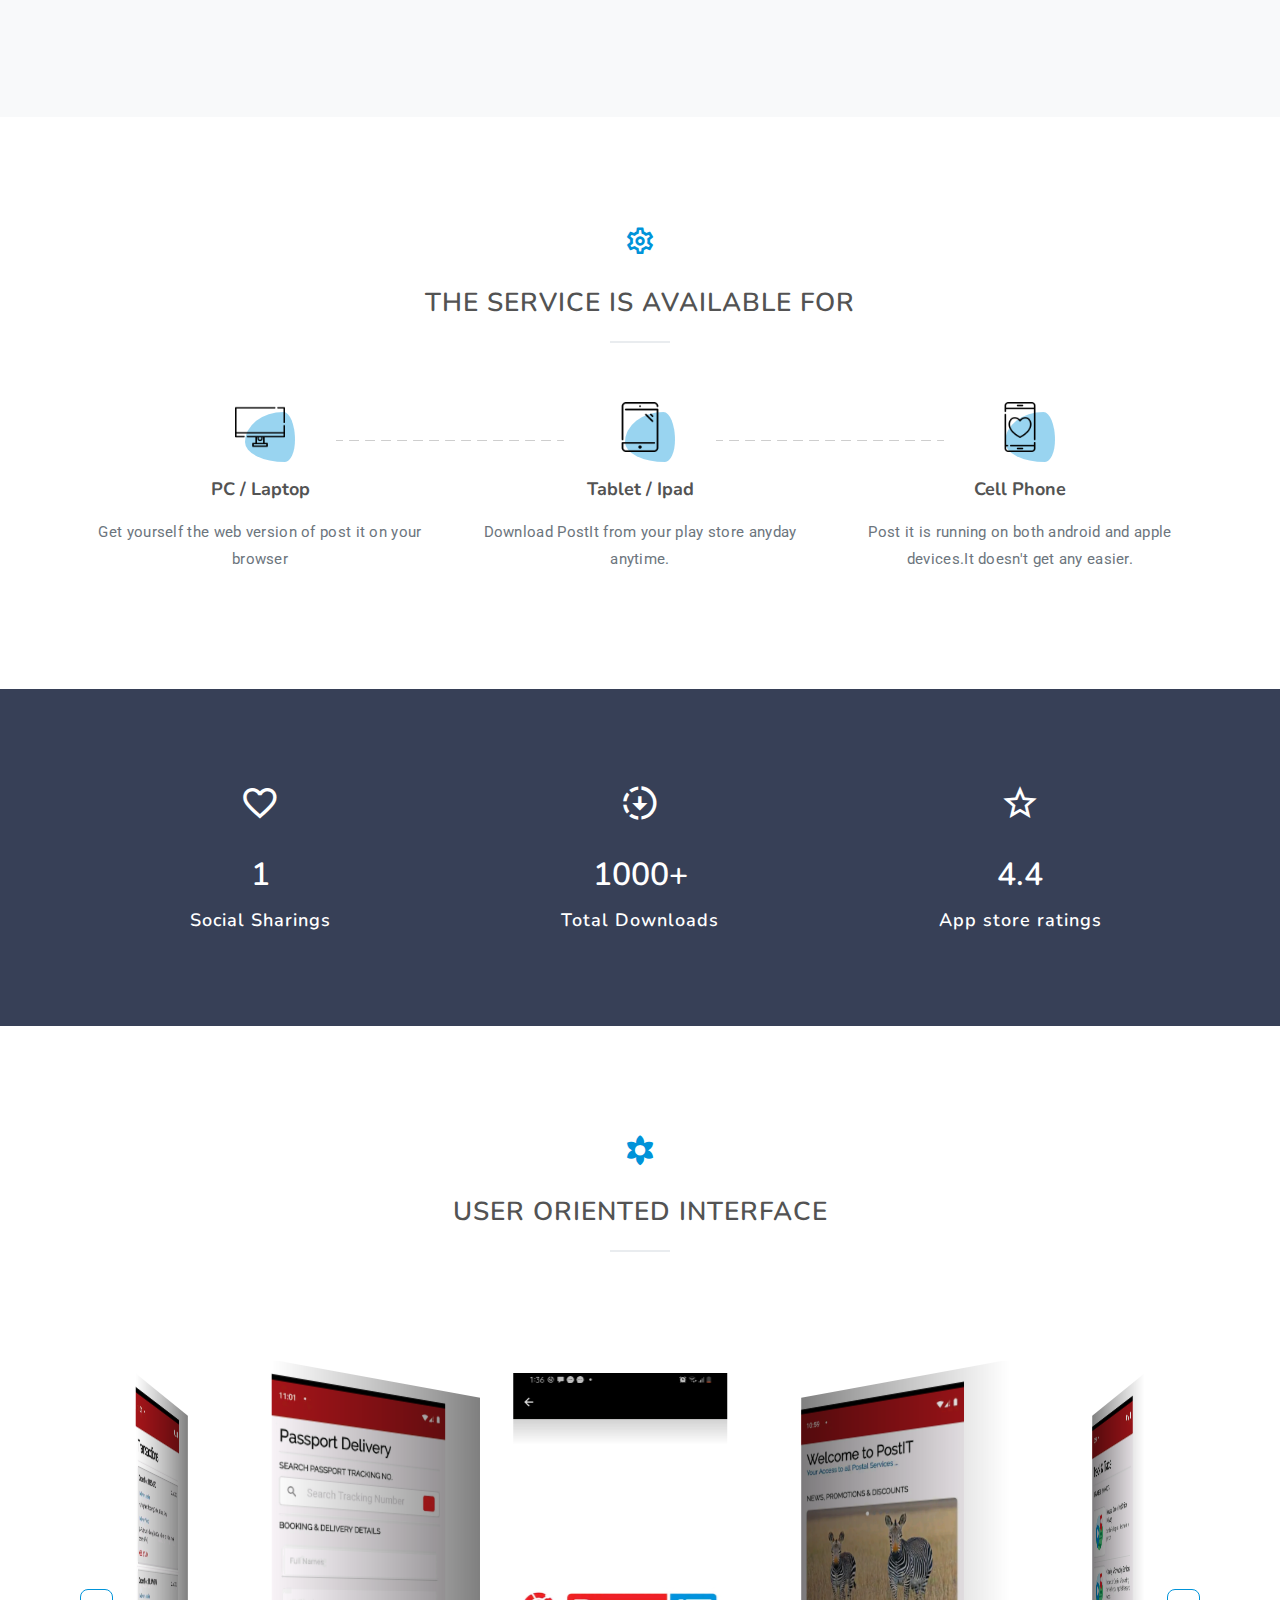
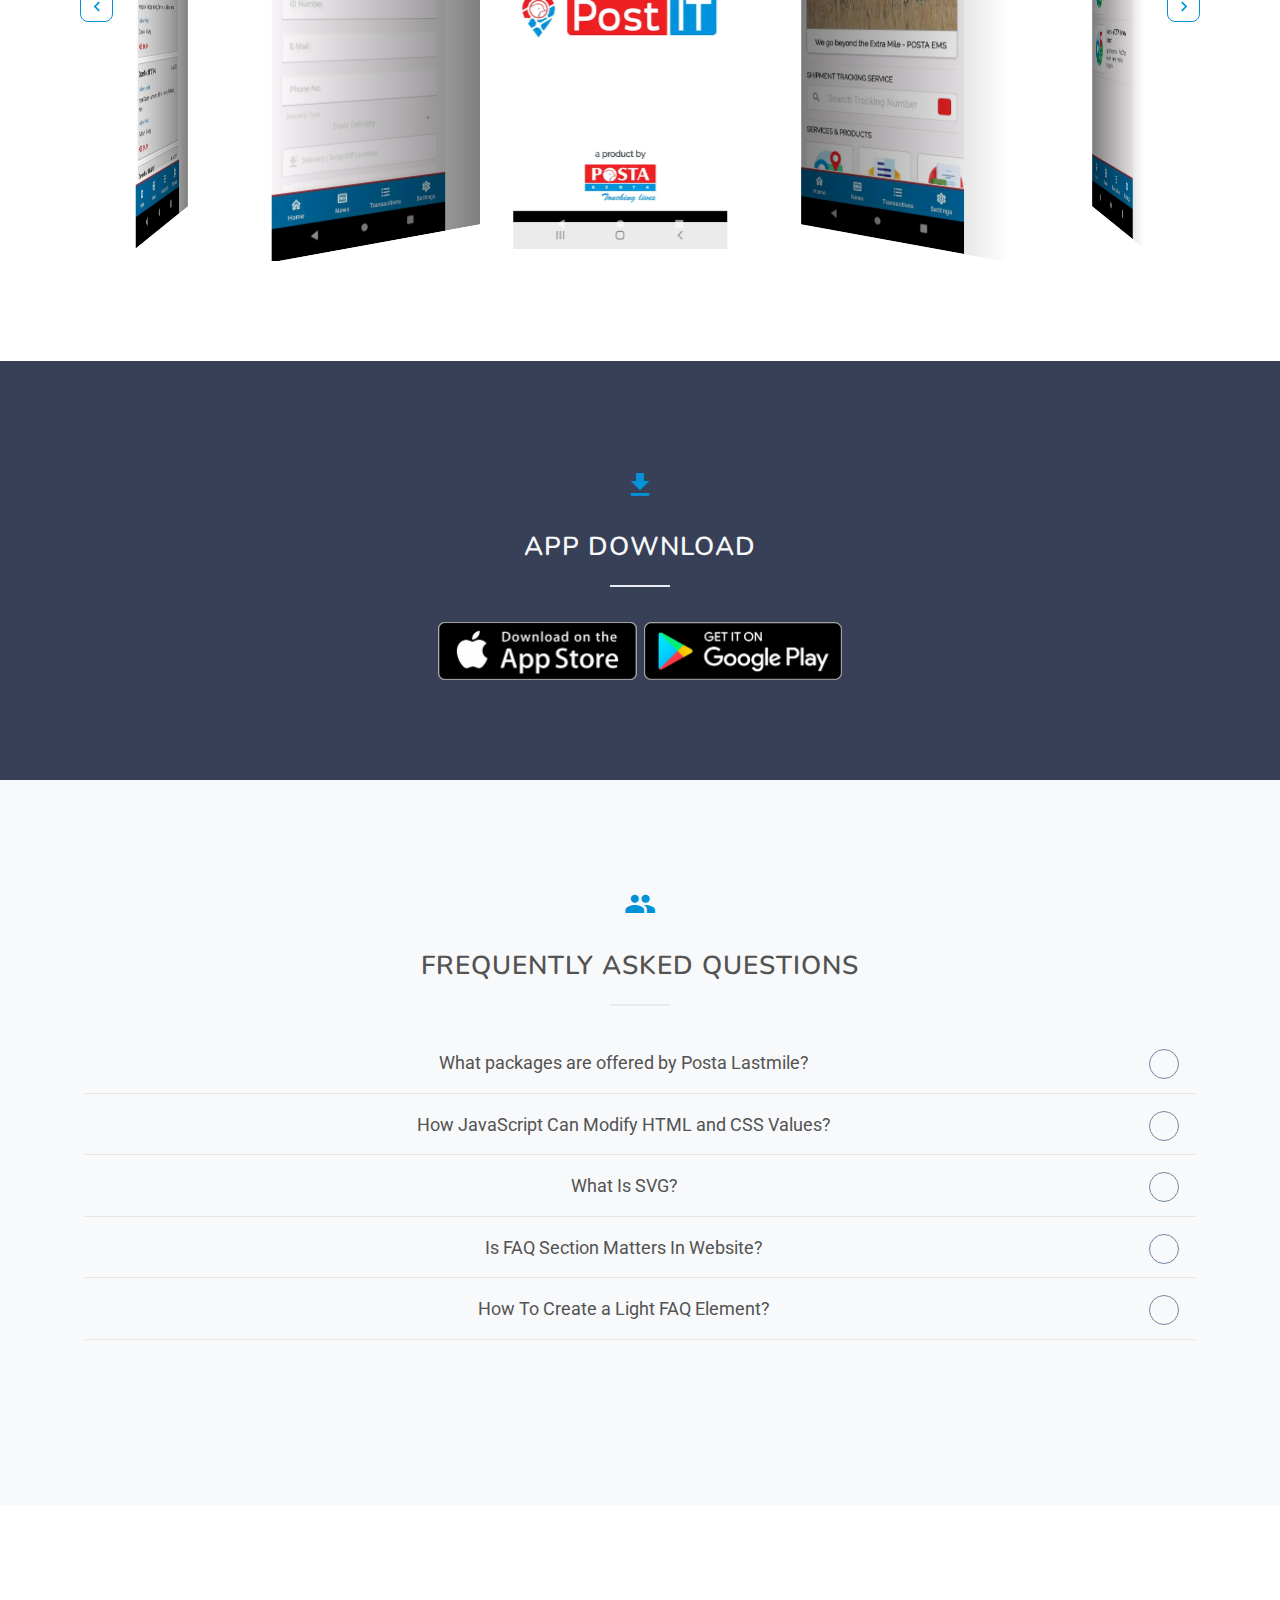
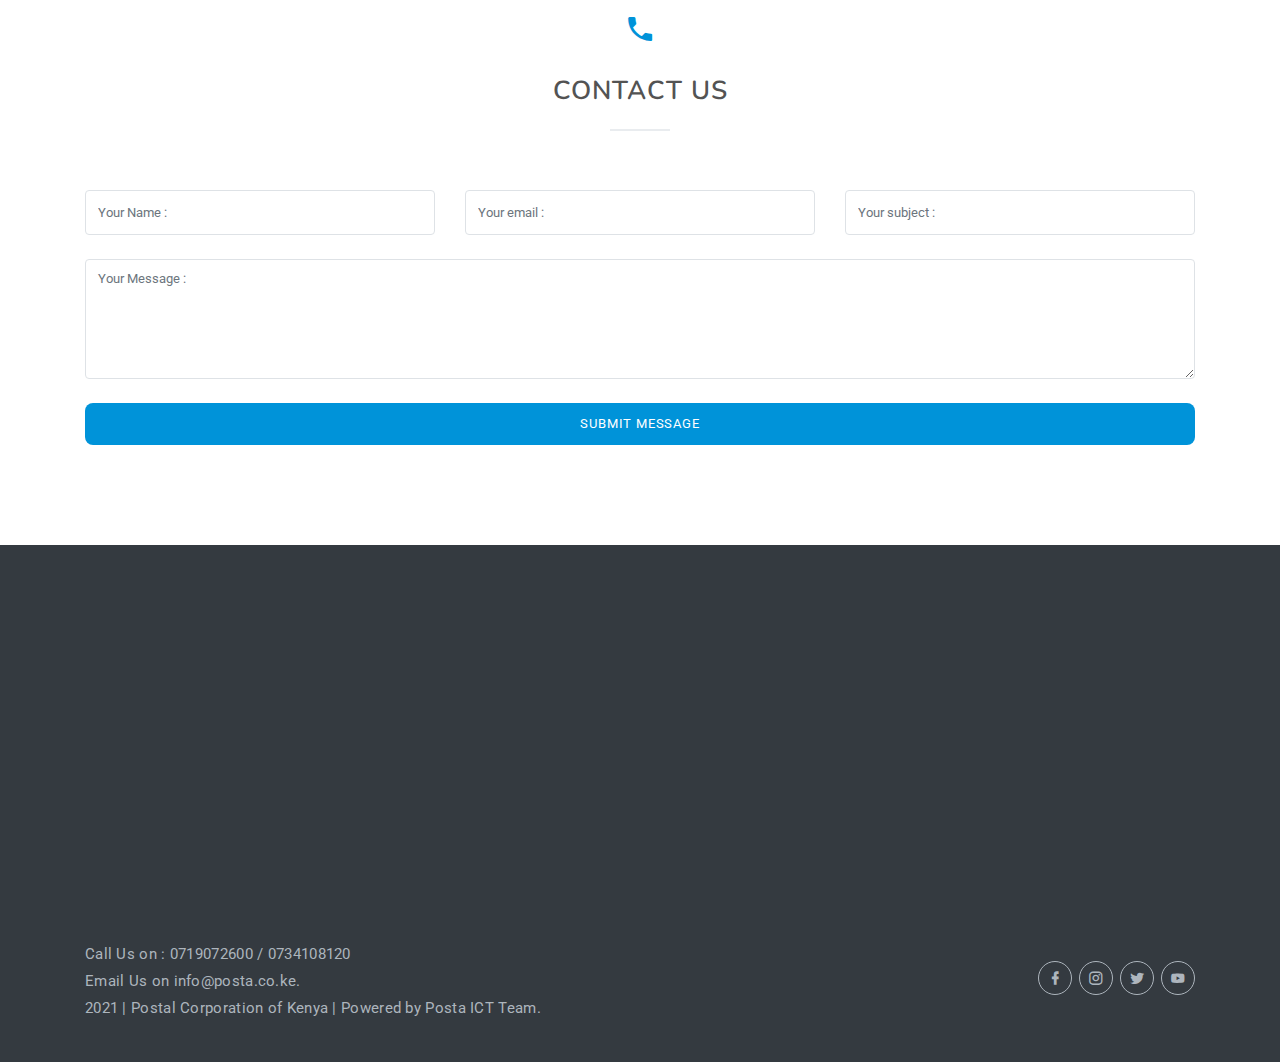
==== commit c7f0f573: "Update index.html" ====
--- a/index.html
+++ b/index.html
@@ -394,9 +394,9 @@
                             <h4 class="title text-uppercase mt-3 mb-5">Frequently Asked Questions</h4>
                                  <div class="accordion">
     <div class="accordion-item">
-      <a>What can JavaScript Do?</a>
+      <a>What packages are offered by Posta Lastmile?</a>
       <div class="content">
-        <p>Lorem ipsum dolor sit amet, consectetur adipiscing elit, sed do eiusmod tempor incididunt ut labore et dolore magna aliqua. Elementum sagittis vitae et leo duis ut. Ut tortor pretium viverra suspendisse potenti.</p>
+        <p>Packages offered include Platinum delivery which is same day delivery, Diamond delivery which is next day delivery and Gold delivery which is 2 - 3 day delivery</p>
       </div>
     </div>
     <div class="accordion-item">
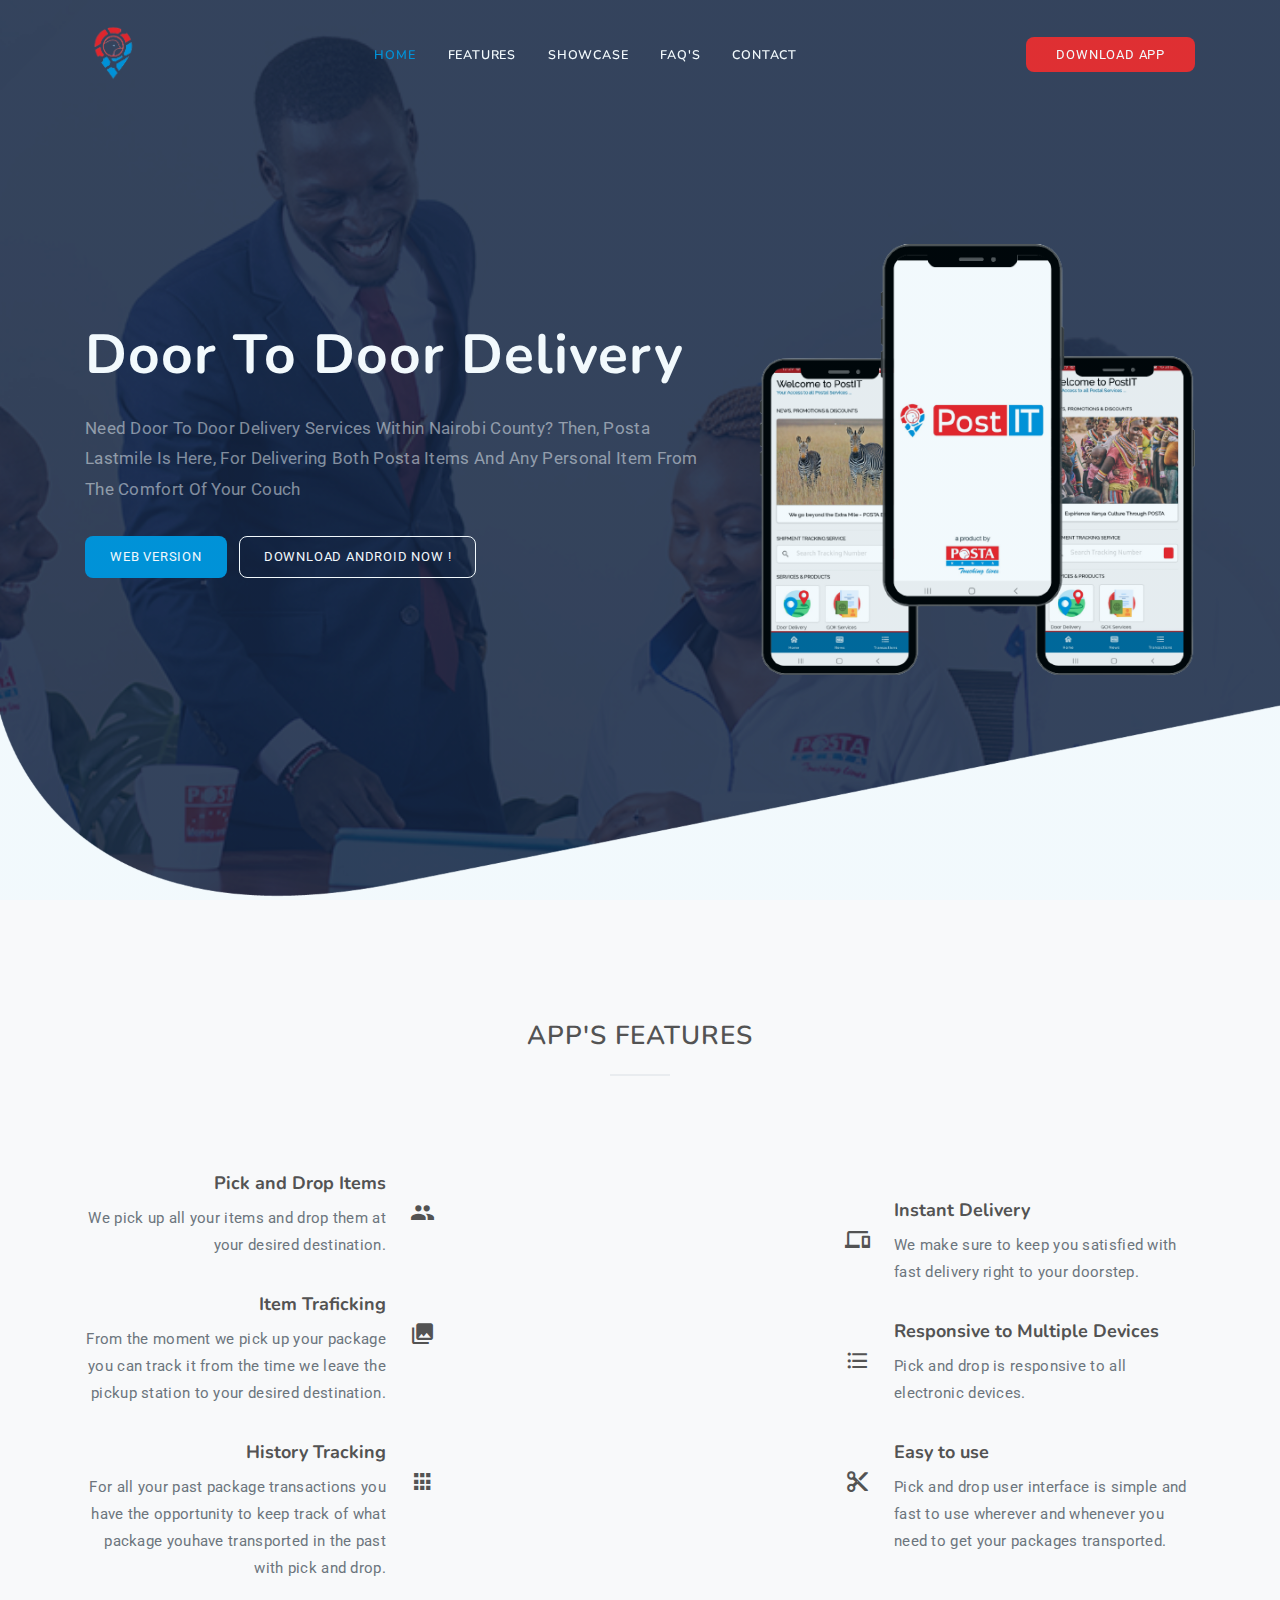
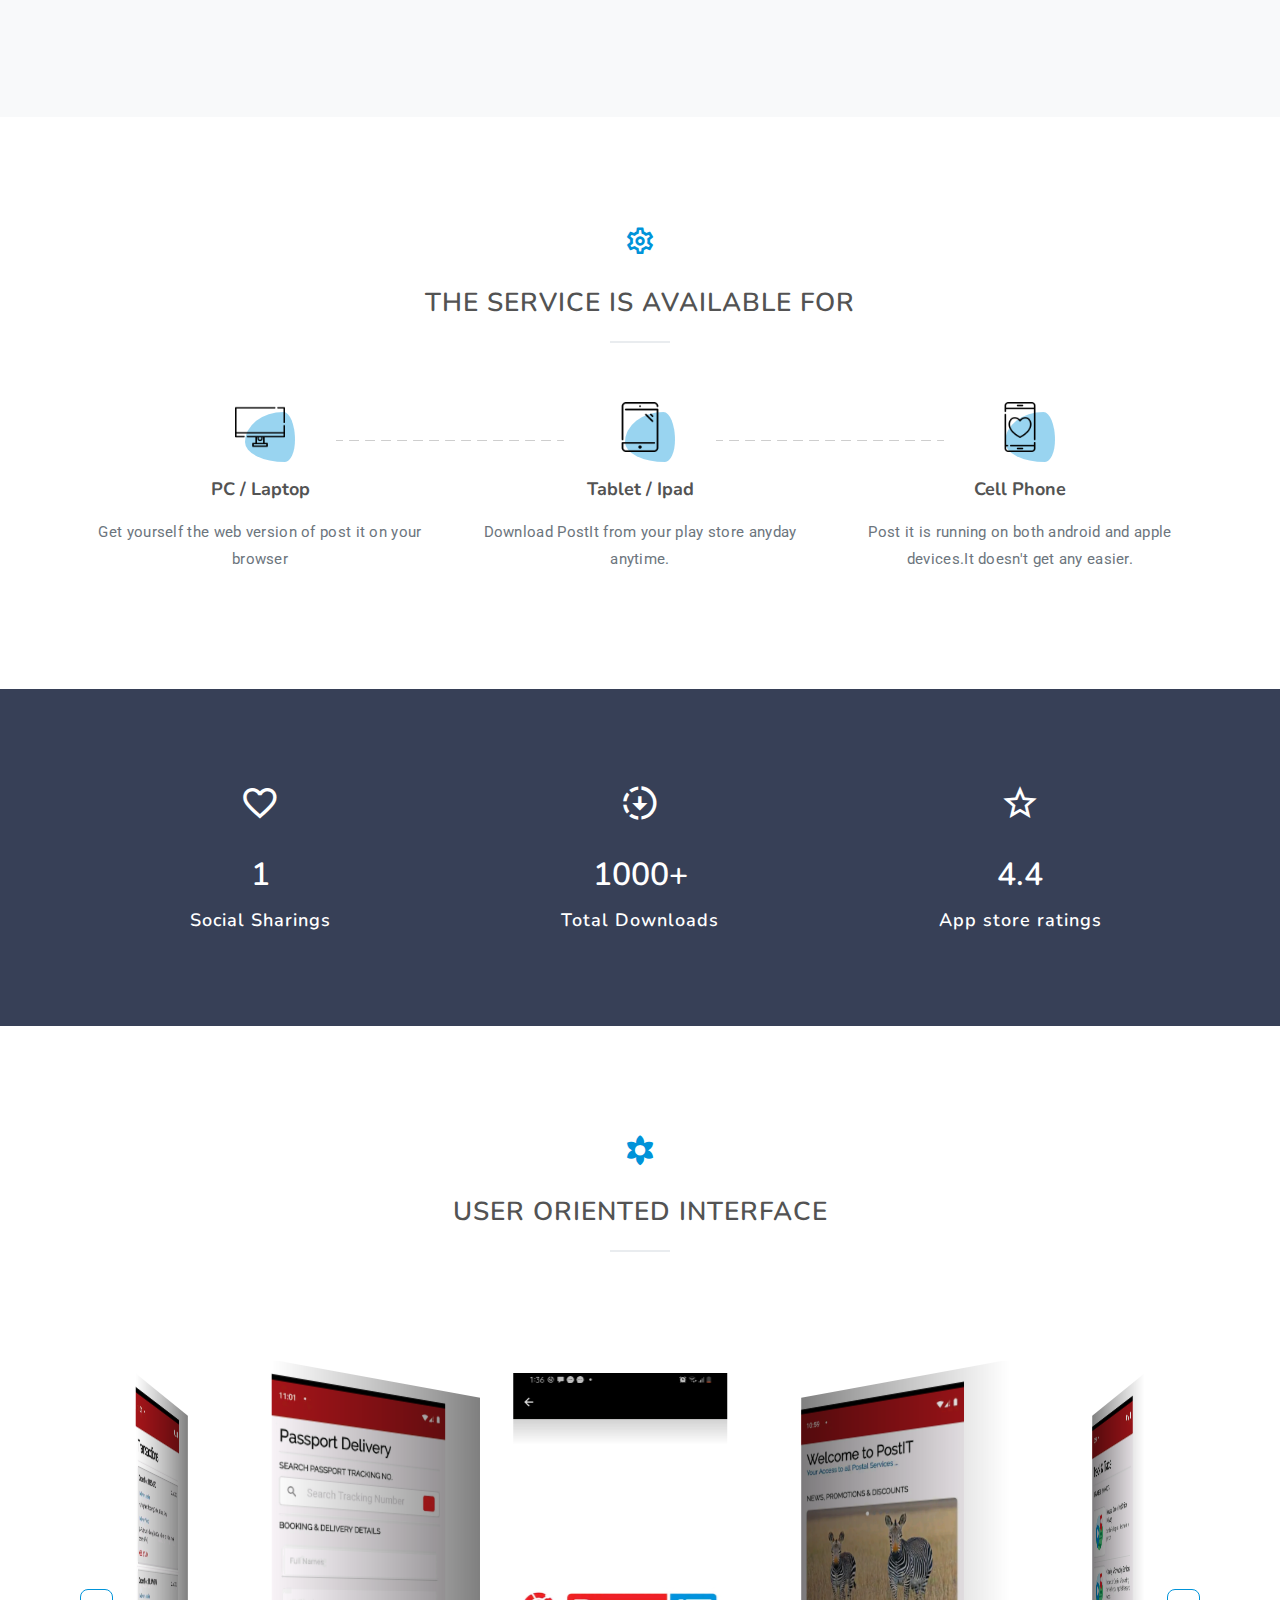
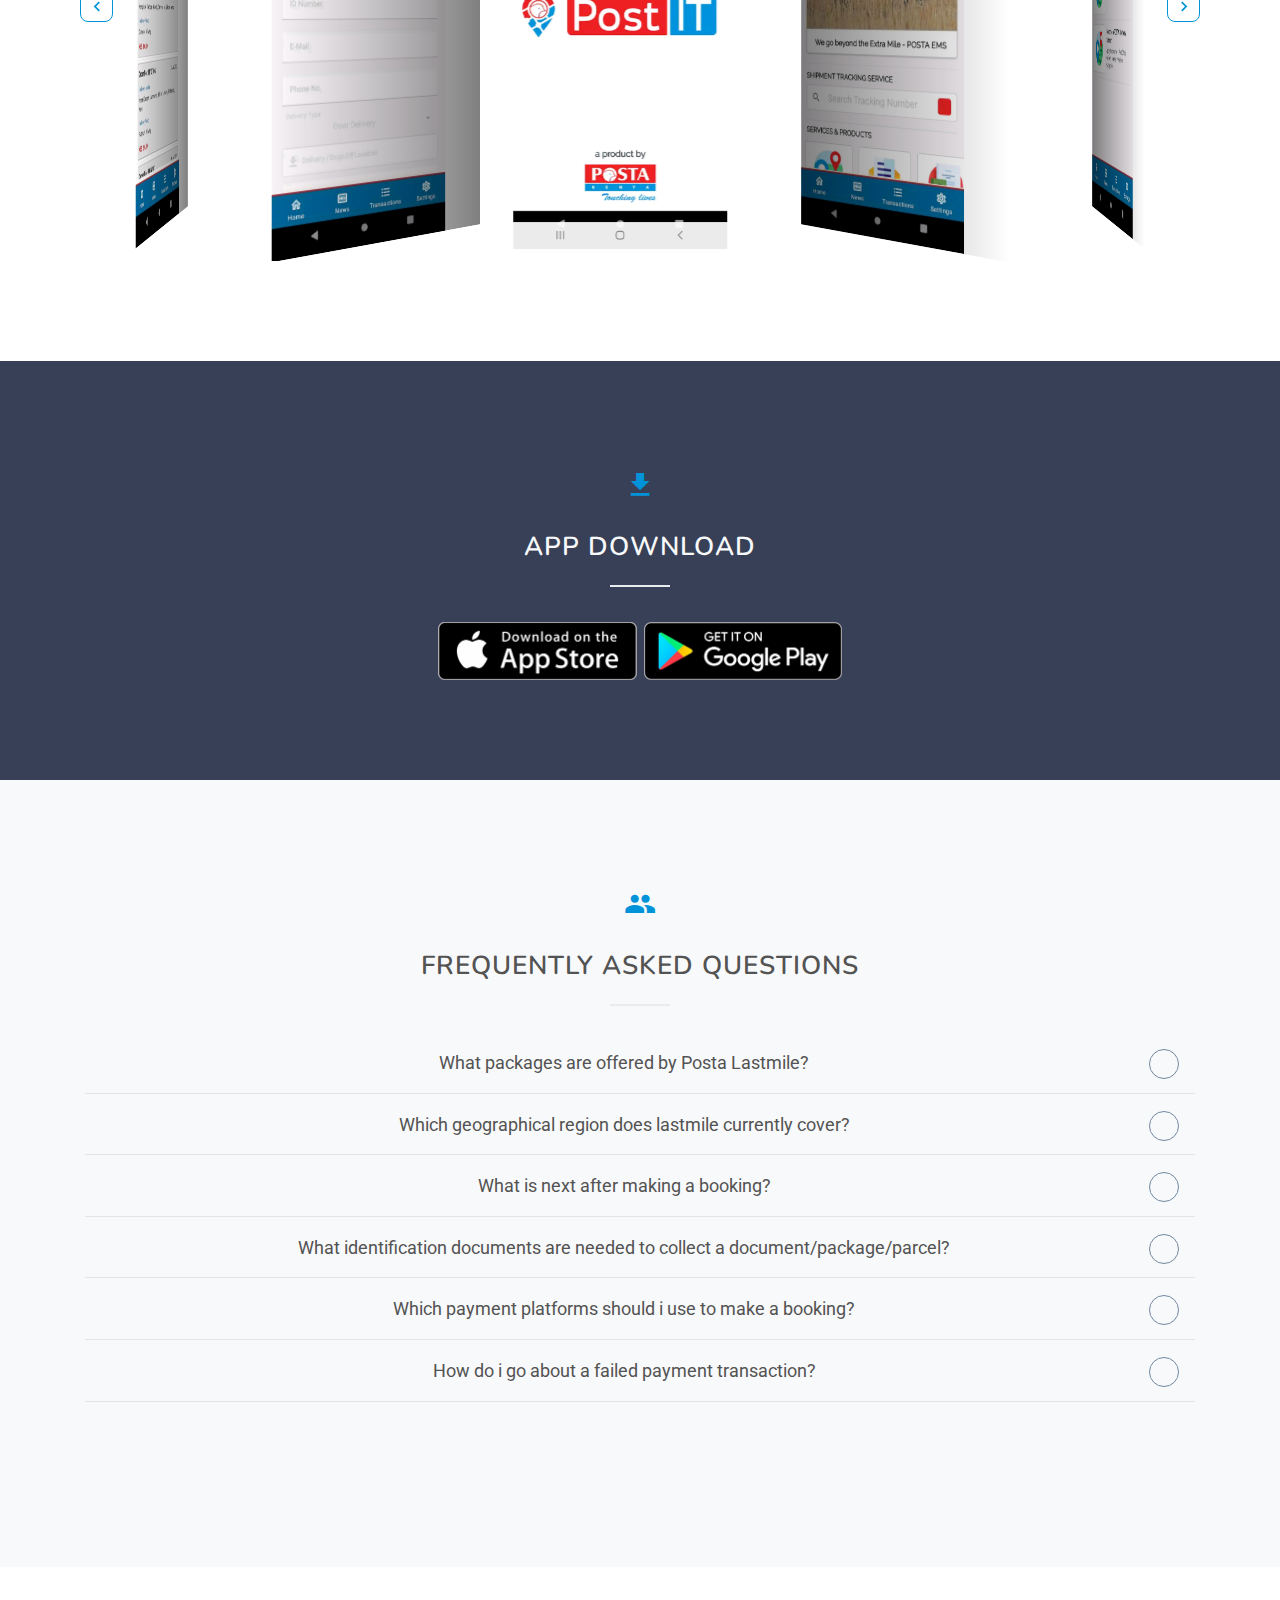
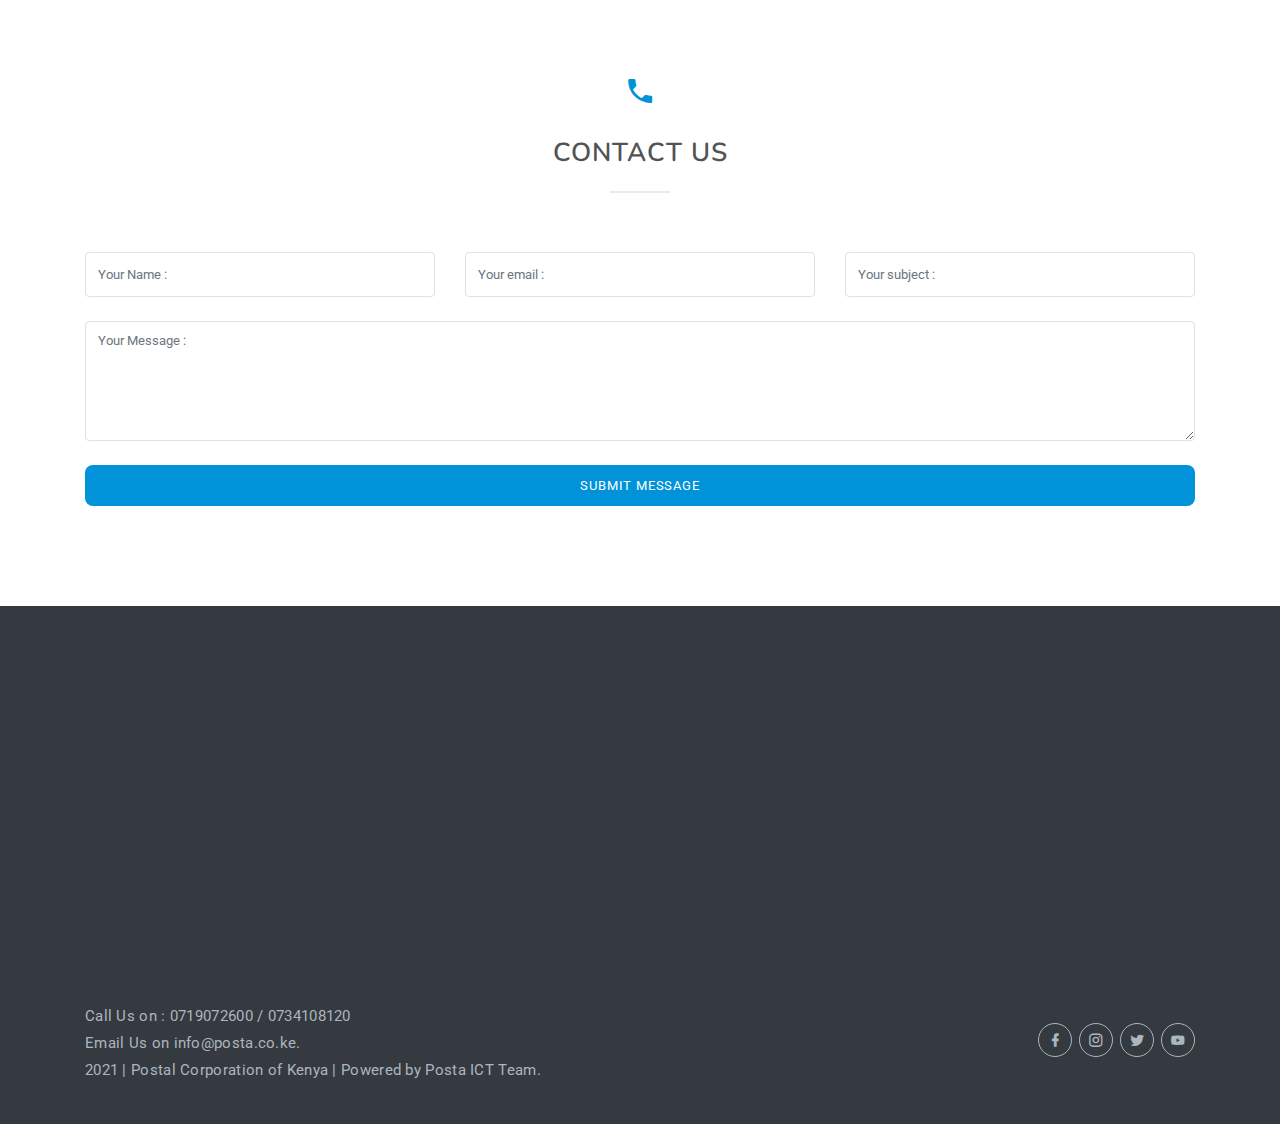
==== commit 65074d75: "Update index.html" ====
--- a/index.html
+++ b/index.html
@@ -400,27 +400,33 @@
       </div>
     </div>
     <div class="accordion-item">
-      <a>How JavaScript Can Modify HTML and CSS Values?</a>
+      <a>Which geographical region does lastmile currently cover?</a>
       <div class="content">
-        <p>Lorem ipsum dolor sit amet, consectetur adipiscing elit, sed do eiusmod tempor incididunt ut labore et dolore magna aliqua. Elementum sagittis vitae et leo duis ut. Ut tortor pretium viverra suspendisse potenti.</p>
+        <p>Posta Lastmile delivery is currently being done within Nairobi region a radius of 40 Km from Posta GPO.</p>
       </div>
     </div>
     <div class="accordion-item">
-      <a>What Is SVG?</a>
+      <a>What is next after making a booking?</a>
       <div class="content">
-        <p>Lorem ipsum dolor sit amet, consectetur adipiscing elit, sed do eiusmod tempor incididunt ut labore et dolore magna aliqua. Elementum sagittis vitae et leo duis ut. Ut tortor pretium viverra suspendisse potenti.</p>
+        <p>After successfully making a payment for your order, you will receive an SMS with the delivery code and when a rider is assigned you will be notified with the assigned rider details. Delivery is done based on the delivery package chosen.</p>
       </div>
     </div>
     <div class="accordion-item">
-      <a>Is FAQ Section Matters In Website?</a>
+      <a>What identification documents are needed to collect a document/package/parcel?</a>
       <div class="content">
-        <p>Lorem ipsum dolor sit amet, consectetur adipiscing elit, sed do eiusmod tempor incididunt ut labore et dolore magna aliqua. Elementum sagittis vitae et leo duis ut. Ut tortor pretium viverra suspendisse potenti.</p>
+        <p>Delivery code which is sent on successfull payment is needed by the recipient of parcel/package/documents. For Passport and NTSA Documents delivery original National ID or Passport of the document owner will also be required to deliver a document.</p>
       </div>
     </div>
     <div class="accordion-item">
-      <a>How To Create a Light FAQ Element?</a>
+      <a>Which payment platforms should i use to make a booking?</a>
       <div class="content">
-        <p>Lorem ipsum dolor sit amet, consectetur adipiscing elit, sed do eiusmod tempor incididunt ut labore et dolore magna aliqua. Elementum sagittis vitae et leo duis ut. Ut tortor pretium viverra suspendisse potenti.</p>
+        <p>Currently, our customers will use M-Pesa for processing payments</p>
+      </div>
+    </div>
+    <div class="accordion-item">
+      <a>How do i go about a failed payment transaction?</a>
+      <div class="content">
+        <p>In case of failed payments you will contact our customer service with the payment and order details and reconciallation will be made immidiately.</p>
       </div>
     </div>
                         </div>
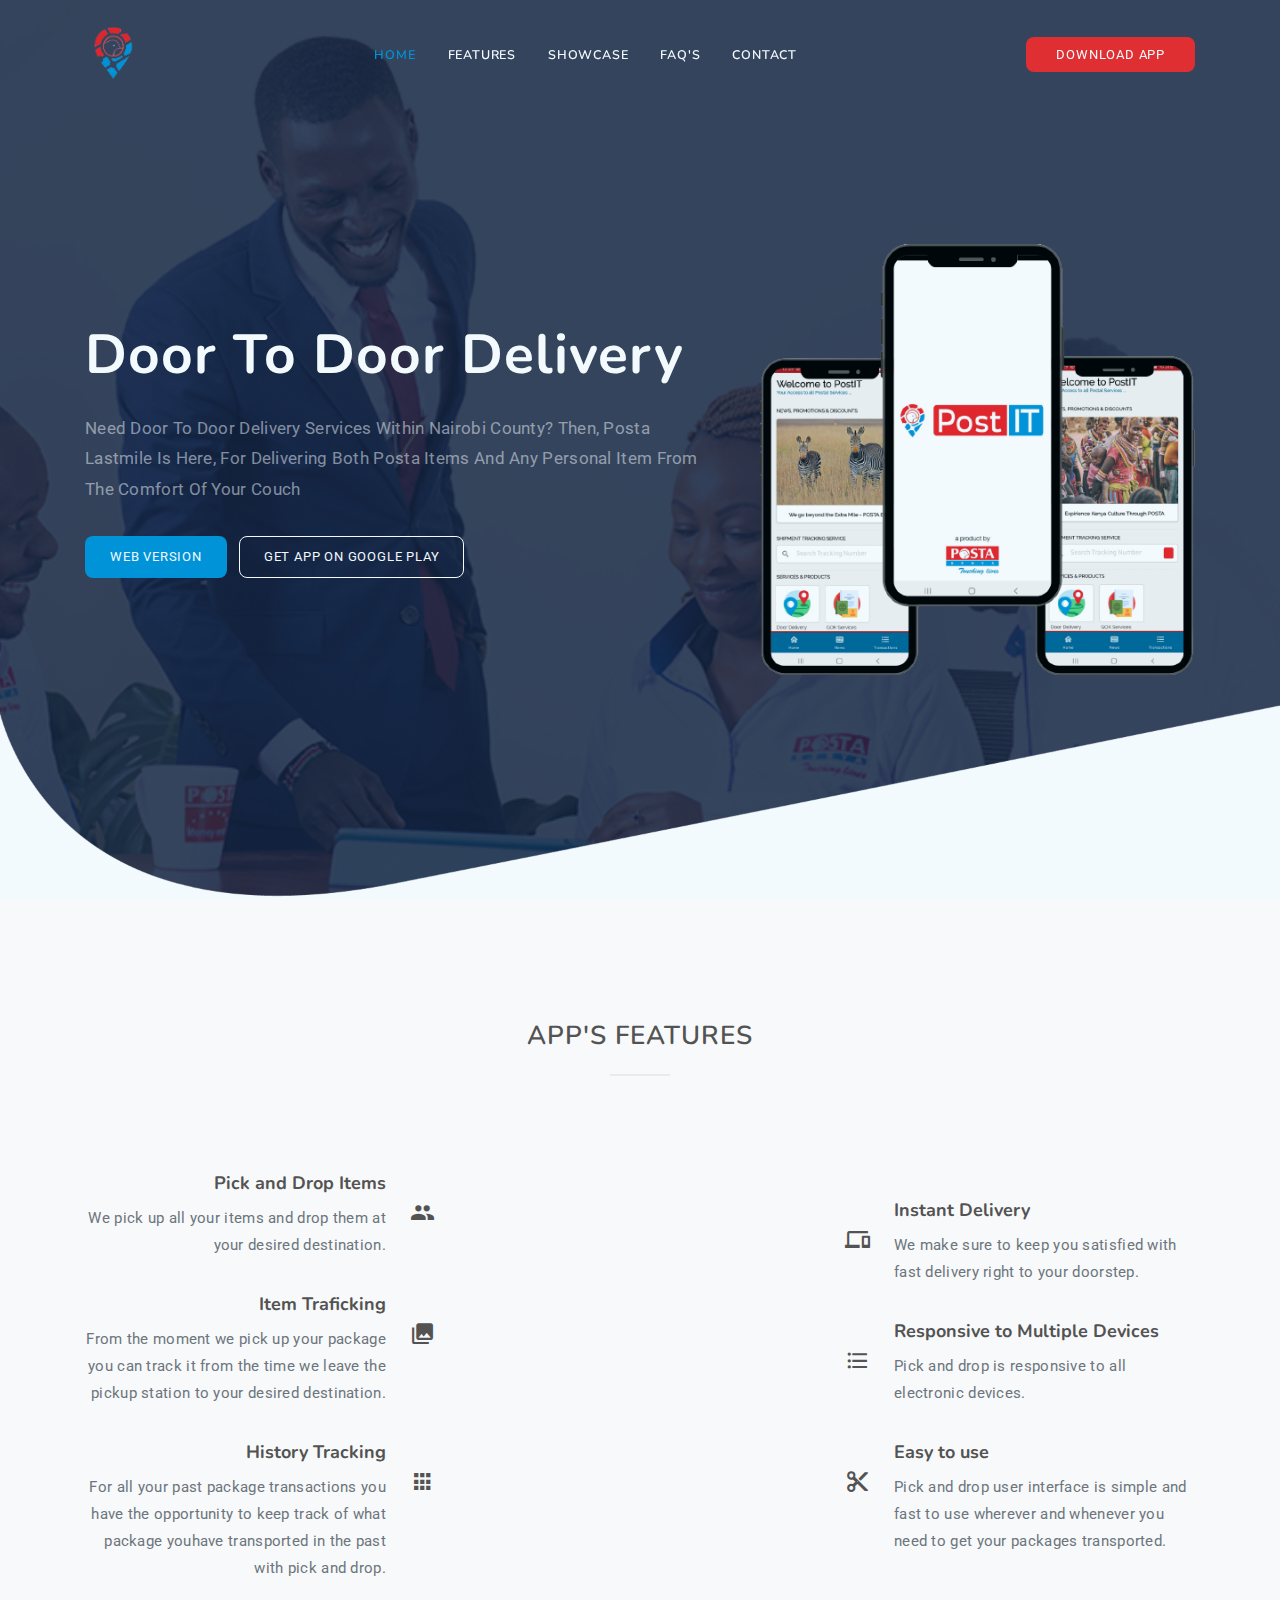
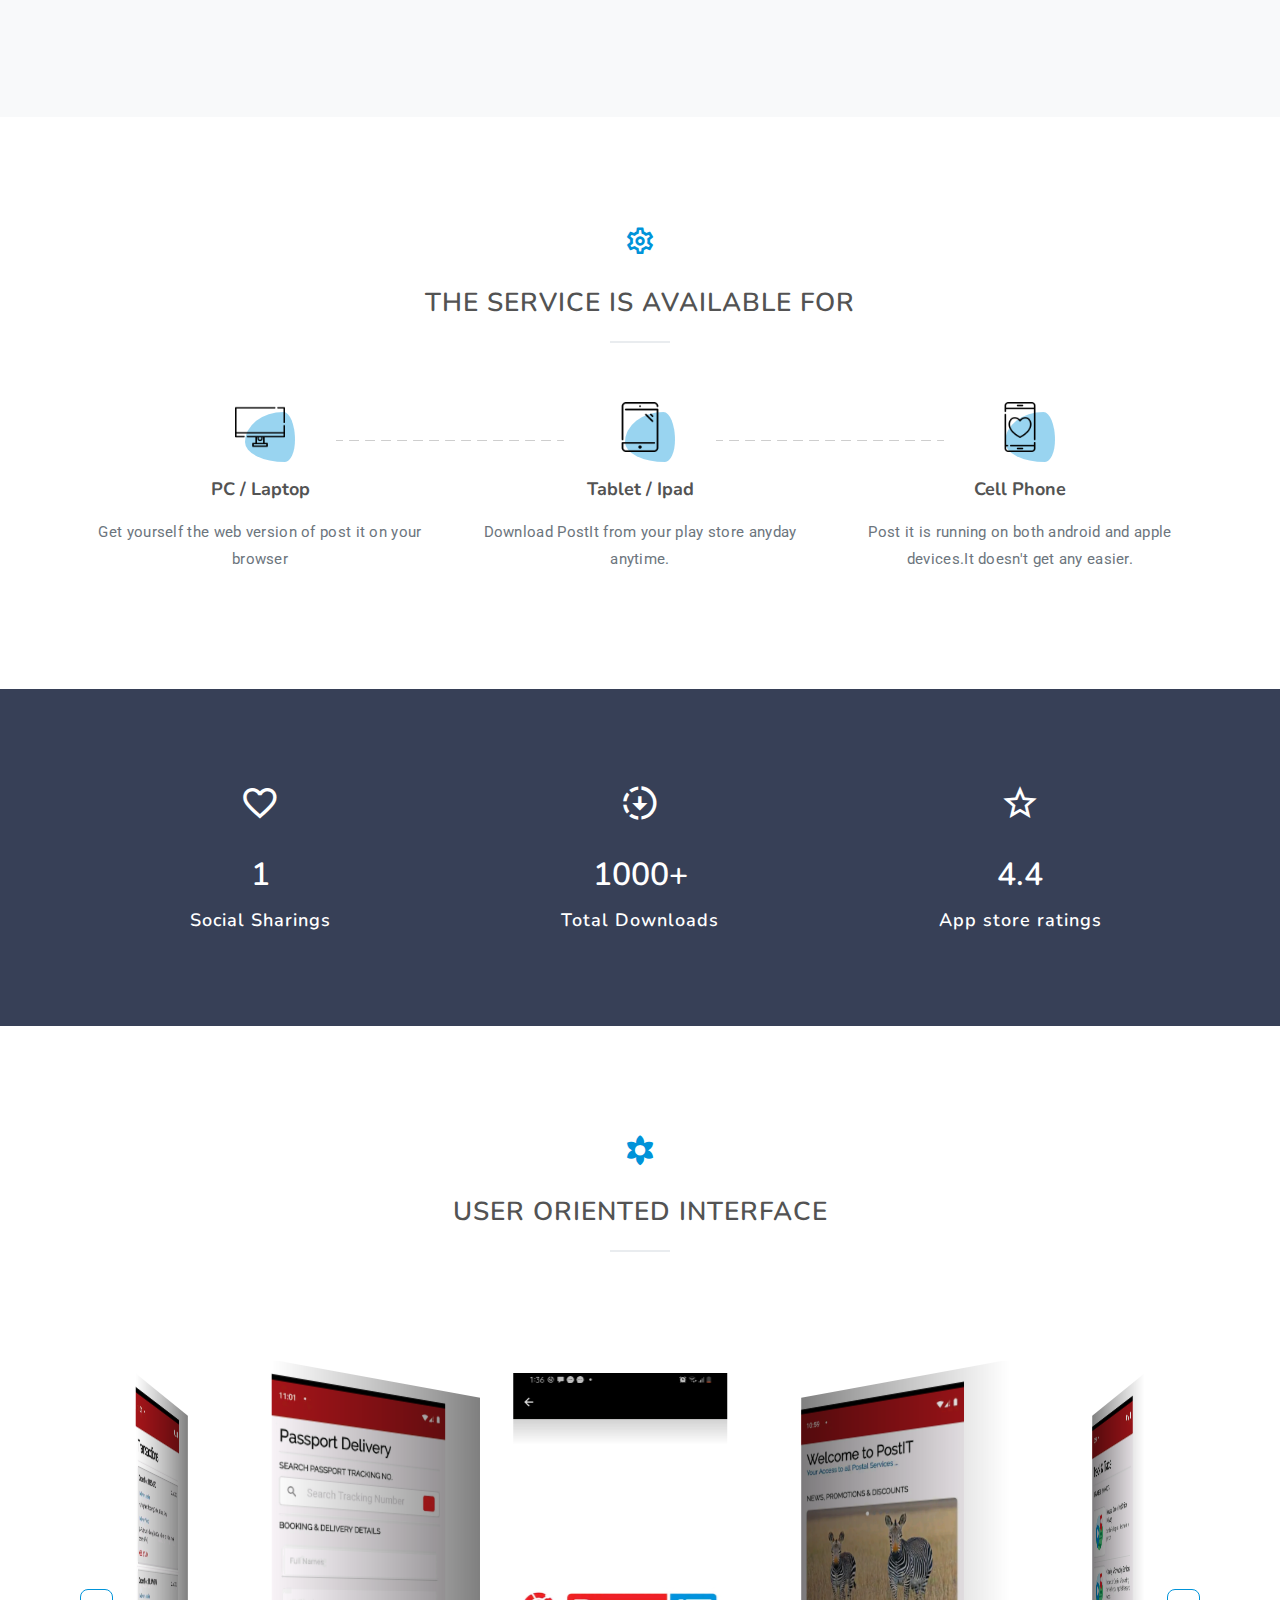
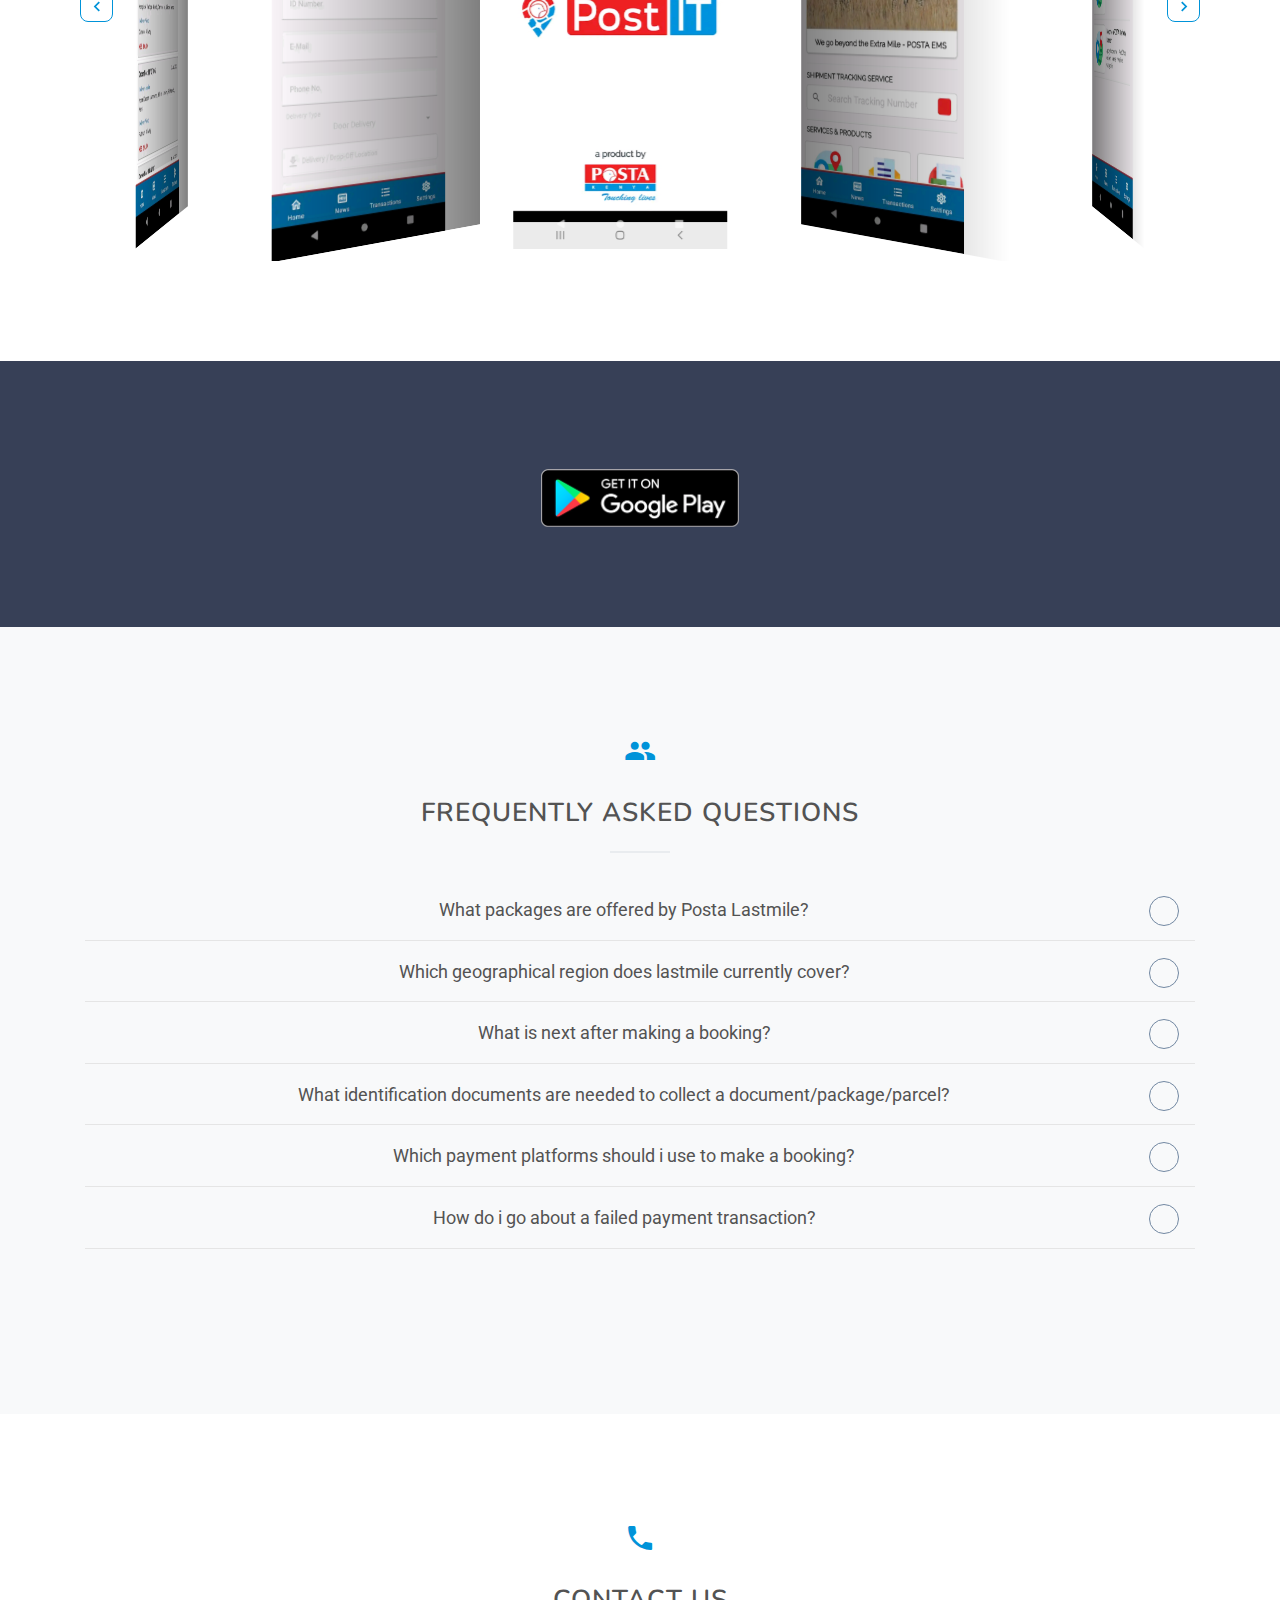
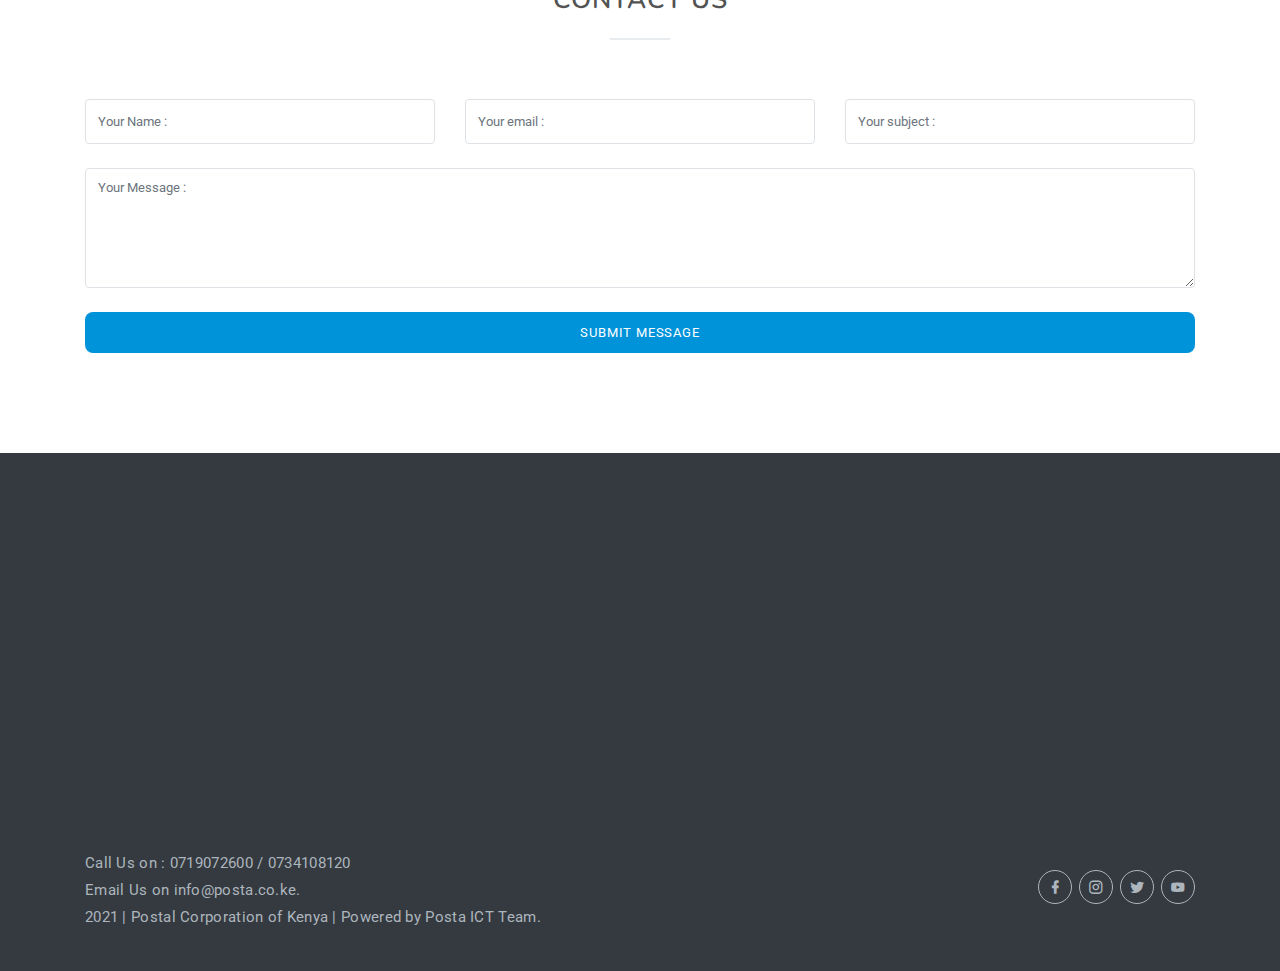
==== commit 33e162c8: "Update index.html" ====
--- a/index.html
+++ b/index.html
@@ -84,7 +84,7 @@
 			            </li><!--end nav item-->
                     </ul><!--end navbar nav-->
                     <div>
-                        <a href="#download" class="login-button mouse-down ml-3">Download App</a>
+                        <a href="https://play.google.com/store/apps/details?id=ke.co.posta.postit" class="login-button mouse-down ml-3">Download App</a>
                     </div><!--end login button-->
 			    </div><!--end collapse-->
 		    </div><!--end container-->
@@ -104,8 +104,8 @@
                                     <h1 class="heading text-white mb-3">Door To Door Delivery</h1>
                                     <p class="para-desc text-white-50">Need Door To Door Delivery Services Within Nairobi County? Then, Posta Lastmile Is Here, For Delivering Both Posta Items And Any Personal Item From The Comfort Of Your Couch</p>
                                     <div class="mt-4 pt-2">
-                                        <a href="#" class="btn btn-custom mb-2 mr-2">Web Version</a>
-                                        <a href="#" class="btn btn-outline-white mb-2">Download Android now !</a>
+                                        <a href="https://vps.posta.co.ke/customer/" class="btn btn-custom mb-2 mr-2">Web Version</a>
+                                        <a href="https://play.google.com/store/apps/details?id=ke.co.posta.postit" class="btn btn-outline-white mb-2">Get App on google Play</a>
                                     </div>
                                 </div>
                             </div><!--end col-->
@@ -266,7 +266,7 @@
                                 <img src="images/icon/app.png" class="img-fluid" alt="">
                             </div>
                             <div class="content">
-                                <h4 class="title mb-3"> Cell Phone</h4>
+                                <h4 class="title mb-3">Cell Phone</h4>
                                 <p class="text-muted">Post it is running on both android and apple devices.It doesn't get any easier.</p>
                             </div>
                         </div>
@@ -278,7 +278,7 @@
         <!-- Available Feature Start -->
 
         <!-- START COUNTER -->
-        <section class="bg-counter" style="background: url('images/postit2.jpg') fixed center center;">
+        <section class="bg-counter" style="background: url('images/banner.jpg') fixed center center;">
             <div class="bg-overlay"></div>
             <div class="container">
                 <div class="row" id="counter">
@@ -364,19 +364,13 @@
             <div class="bg-overlay"></div>
             <div class="container">
                 <div class="row">
-                    <div class="col-12">
-                        <div class="section-title text-center">
-                            <i class="mdi mdi-download text-custom h2"></i>
-                            <h4 class="title text-uppercase text-light mt-3 mb-5">App Download</h4>
-                        </div>
-                    </div><!--end col-->
+                    
                 </div><!--end row-->
 
                 <div class="row justify-content-center">
                     <div class="col-md-10">
                         <ul class="list-unstyled mb-0 app-download text-center">
-                            <li class="list-inline-item"><a href="javascript:void(0)"><img src="images/apple.png" class="img-fluid mt-2" alt=""></a></li>
-                            <li class="list-inline-item"><a href="javascript:void(0)"><img src="images/google.png" class="img-fluid mt-2" alt=""></a></li>
+                            <li class="list-inline-item"><a href="https://play.google.com/store/apps/details?id=ke.co.posta.postit"><img src="images/google.png" class="img-fluid mt-2" alt=""></a></li>
                         </ul>
                     </div><!--end col-->
                 </div><!--end row-->
